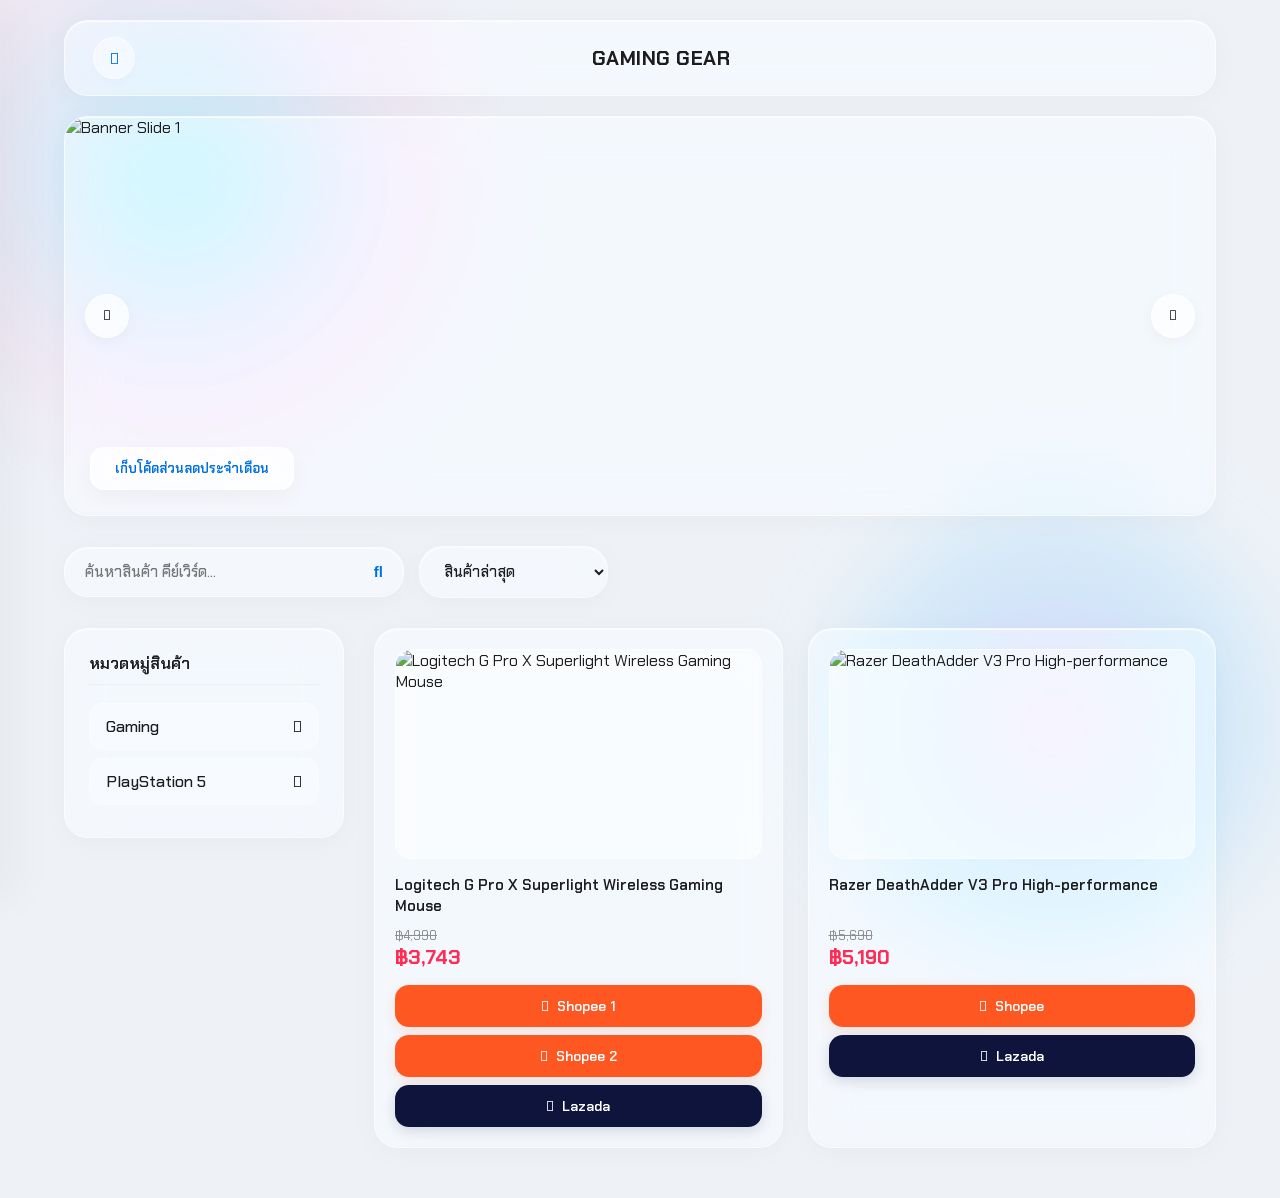
==== index.html @ 04d98c03 "Add files via upload" ====
<!DOCTYPE html>
<html lang="th">
<head>
    <meta charset="UTF-8">
    <meta name="viewport" content="width=device-width, initial-scale=1.0">
    <title>Gaming Gear Affiliate - iPhone Liquid Glass Style</title>
    <link rel="stylesheet" href="style.css">
    <link rel="stylesheet" href="https://cdnjs.cloudflare.com/ajax/libs/font-awesome/6.4.0/css/all.min.css">
</head>
<body>

    <div class="bg-glow-1"></div>
    <div class="bg-glow-2"></div>

    <nav class="navbar glass-card">
        <div class="menu-toggle" id="menuToggle">
            <i class="fas fa-bars"></i>
        </div>
        <div class="logo">GAMING GEAR</div>
        <div class="admin-status" id="adminStatusText"></div>
    </nav>

    <div class="sidebar" id="sidebar">
        <div class="sidebar-close" id="sidebarClose"><i class="fas fa-times"></i></div>
        <div class="sidebar-content">
            <h3>เมนูใช้งาน</h3>
            <button class="btn-sidebar" id="btnAdminMenu"><i class="fas fa-user-shield"></i> เข้าสู่ระบบผู้ดูแล</button>
            
            <div id="adminShortcuts" class="hidden">
                <hr>
                <h4>เมนูผู้ดูแล</h4>
                <a href="#admin-hero-section" class="sidebar-link">จัดการ Hero Banner</a>
                <a href="#admin-product-section" class="sidebar-link">จัดการสินค้า</a>
                <a href="#admin-category-section" class="sidebar-link">จัดการหมวดหมู่</a>
                <button class="btn-logout" id="btnLogout">ออกจากระบบ</button>
            </div>
        </div>
    </div>

    <div class="modal" id="loginModal">
        <div class="modal-content glass-card">
            <h3>เข้าสู่ระบบผู้ดูแล</h3>
            <div class="input-group">
                <label>Username</label>
                <input type="text" id="adminUser" placeholder="ระบุชื่อผู้ใช้">
            </div>
            <div class="input-group">
                <label>Password</label>
                <input type="password" id="adminPass" placeholder="ระบุรหัสผ่าน">
            </div>
            <p class="error-msg" id="loginError">รหัสผ่านไม่ถูกต้อง</p>
            <p class="hint">* กด Enter เพื่อยืนยันการเข้าสู่ระบบ</p>
            <button class="btn-close-modal" id="btnCloseLogin">ยกเลิก</button>
        </div>
    </div>

    <div class="container">

        <header class="hero-section glass-card">
            <div class="slider-container" id="heroSlider">
                </div>
            <button class="slider-btn prev" id="slidePrev"><i class="fas fa-chevron-left"></i></button>
            <button class="slider-btn next" id="slideNext"><i class="fas fa-chevron-right"></i></button>
            
            <div class="hero-action-zone">
                <button id="heroActionBtn" class="btn-hero-action">เก็บโค้ดส่วนลด</button>
            </div>
        </header>

        <div class="search-filter-container">
            <div class="search-box glass-card">
                <input type="text" id="searchBar" placeholder="ค้นหาสินค้า คีย์เวิร์ด...">
                <i class="fas fa-search search-icon"></i>
            </div>
            <div class="sort-box glass-card">
                <select id="sortSelect">
                    <option value="latest">สินค้าล่าสุด</option>
                    <option value="price-asc">ราคาจากน้อยไปมาก</option>
                    <option value="price-desc">ราคาจากมากไปน้อย</option>
                </select>
            </div>
            <button id="clearFilterBtn" class="btn-clear hidden">ล้างการกรอง</button>
        </div>

        <div class="storefront">
            <aside class="category-sidebar glass-card">
                <h3>หมวดหมู่สินค้า</h3>
                <div class="category-list" id="categoryNavList">
                    </div>
            </aside>

            <main class="products-display">
                <div class="products-grid" id="productsGrid">
                    </div>
            </main>
        </div>

        <section id="adminPanel" class="admin-panel hidden">
            <div class="admin-header glass-card">
                <h2><i class="fas fa-sliders-h"></i> ระบบจัดการหลังบ้าน</h2>
            </div>

            <div id="admin-hero-section" class="admin-card glass-card">
                <h3>(1) จัดการรูปภาพ Hero Banner (สูงสุด 5 ภาพ)</h3>
                <div class="table-responsive">
                    <table class="admin-table">
                        <thead>
                            <tr>
                                <th>สไลด์ที่</th>
                                <th>URL รูปภาพ</th>
                                <th>URL ลิงค์ปลายทาง</th>
                                <th>การจัดการ</th>
                            </tr>
                        </thead>
                        <tbody id="adminHeroTableBody"></tbody>
                    </table>
                </div>
                <hr class="admin-hr">
                <h4>แก้ไขปุ่มกิจกรรมบน Banner</h4>
                <div class="form-row">
                    <div class="input-group">
                        <label>ชื่อปุ่ม</label>
                        <input type="text" id="adminHeroBtnText">
                    </div>
                    <div class="input-group">
                        <label>ลิงค์ URL ของปุ่ม</label>
                        <input type="text" id="adminHeroBtnLink">
                    </div>
                </div>
                <button class="btn-save" id="btnSaveHeroSettings">บันทึกข้อมูลสไลด์และปุ่ม</button>
            </div>

            <div id="admin-product-section" class="admin-card glass-card">
                <h3 id="productFormTitle">(2) ระบบเพิ่มสินค้า</h3>
                <form id="productForm">
                    <input type="hidden" id="editProductId" value="">
                    
                    <div class="form-row">
                        <div class="input-group">
                            <label>ชื่อสินค้า</label>
                            <input type="text" id="prodName" required>
                        </div>
                        <div class="input-group">
                            <label>หมวดหมู่โครงสร้างลำดับ</label>
                            <select id="prodCategorySelect" required></select>
                        </div>
                    </div>

                    <div class="form-row">
                        <div class="input-group">
                            <label>รูปสินค้า (URL)</label>
                            <input type="text" id="prodImg" required>
                        </div>
                        <div class="input-group">
                            <label>ราคาปกติ (บาท)</label>
                            <input type="number" id="prodPrice" required>
                        </div>
                    </div>

                    <div class="form-row">
                        <div class="input-group">
                            <label>โค้ดส่วนลด (เช่น 25%=2500)</label>
                            <input type="text" id="prodDiscountCode" placeholder="25%=2500">
                        </div>
                        <div class="input-group">
                            <label>Keyword (คั่นด้วยเครื่องหมายจุลภาค `,` )</label>
                            <input type="text" id="prodKeywords">
                        </div>
                    </div>

                    <div class="form-row">
                        <div class="input-group">
                            <label>ลิงค์ Shopee 1</label>
                            <input type="text" id="linkShopee1" placeholder="https://shopee.co.th/...">
                        </div>
                        <div class="input-group">
                            <label>ลิงค์ Shopee 2</label>
                            <input type="text" id="linkShopee2" placeholder="เว้นว่างไว้หากมีลิงค์เดียว">
                        </div>
                        <div class="input-group">
                            <label>ลิงค์ Lazada</label>
                            <input type="text" id="linkLazada" placeholder="https://lazada.co.th/...">
                        </div>
                    </div>

                    <div class="form-actions">
                        <button type="submit" class="btn-save" id="btnProductSubmit">เพิ่มสินค้า</button>
                        <button type="button" class="btn-cancel hidden" id="btnProductCancel">ยกเลิกการแก้ไข</button>
                    </div>
                </form>
            </div>

            <div id="admin-category-section" class="admin-card glass-card">
                <h3>(3) ระบบจัดการหมวดหมู่สินค้า</h3>
                <div class="category-management-grid">
                    <div class="category-form-box">
                        <h4>เพิ่มหมวดหมู่ลำดับใหม่</h4>
                        <p class="hint">โครงสร้าง: หมวดหมู่หลัก > ชนิดสินค้า > ยี่ห้อ</p>
                        <div class="input-group">
                            <label>หมวดหมู่หลัก (เช่น Gaming, PlayStation 5)</label>
                            <input type="text" id="catMain" placeholder="Gaming">
                        </div>
                        <div class="input-group">
                            <label>ชนิดสินค้าย่อย (เช่น เม้าส์, จอย)</label>
                            <input type="text" id="catSub" placeholder="เม้าส์">
                        </div>
                        <div class="input-group">
                            <label>ยี่ห้อ/แบรนด์ (เช่น Logitech, Razer)</label>
                            <input type="text" id="catBrand" placeholder="Logitech">
                        </div>
                        <button class="btn-save" id="btnAddCategory">เพิ่มหมวดหมู่</button>
                    </div>

                    <div class="category-list-box">
                        <h4>จัดเรียงหมวดหมู่และลบข้อมูล</h4>
                        <div class="admin-cat-list" id="adminCatListContainer"></div>
                    </div>
                </div>
            </div>

            <div id="admin-extension-section"></div>
        </section>
    </div>

    <script src="app.js"></script>
</body>
</html>
---- style.css ----
/* SF Pro Inspired Typography & Light Core */
@import url('https://fonts.googleapis.com/css2?family=Chakra+Petch:wght@300;400;500;600;700&display=swap');

*, *::before, *::after {
    margin: 0;
    padding: 0;
    box-sizing: border-box;
    font-family: 'Chakra Petch', -apple-system, BlinkMacSystemFont, sans-serif;
}

body {
    background-color: #eef2f7;
    color: #1d1d1f;
    overflow-x: hidden;
    position: relative;
    min-height: 100vh;
}

/* iPhone Premium Liquid Glass Canvas Effects (เพิ่มกลุ่มแสงและเลเยอร์พาสเทลเพื่อเร่งเอฟเฟกต์หักเหกระจก) */
.bg-glow-1 {
    position: fixed;
    width: 650px;
    height: 650px;
    background: radial-gradient(circle, rgba(162, 232, 255, 0.6) 0%, rgba(255, 186, 225, 0.2) 50%, rgba(255, 255, 255, 0) 70%);
    top: -150px;
    left: -150px;
    z-index: -1;
    pointer-events: none;
    filter: blur(40px);
}

.bg-glow-2 {
    position: fixed;
    width: 550px;
    height: 550px;
    background: radial-gradient(circle, rgba(210, 180, 255, 0.5) 0%, rgba(140, 210, 255, 0.3) 40%, rgba(255, 255, 255, 0) 70%);
    bottom: -100px;
    right: -50px;
    z-index: -1;
    pointer-events: none;
    filter: blur(30px);
}

/* iPhone Liquid Glass Card Style (ปรับสัดส่วนความใส+เบลอเพิ่มมิติแก้ววิ่งผ่าน) */
.glass-card {
    background: rgba(255, 255, 255, 0.45);
    backdrop-filter: blur(25px) saturate(200%);
    -webkit-backdrop-filter: blur(25px) saturate(200%);
    border: 1px solid rgba(255, 255, 255, 0.6);
    box-shadow: 
        0 4px 30px rgba(0, 0, 0, 0.03),
        inset 0 1px 1px rgba(255, 255, 255, 0.8),
        inset 0 -1px 2px rgba(0, 0, 0, 0.02);
    border-radius: 24px;
    transition: all 0.4s cubic-bezier(0.16, 1, 0.3, 1);
}

.glass-card:hover {
    background: rgba(255, 255, 255, 0.55);
    border-color: rgba(255, 255, 255, 0.8);
    transform: translateY(-2px);
    box-shadow: 
        0 12px 35px rgba(31, 38, 135, 0.06),
        inset 0 1px 1px rgba(255, 255, 255, 0.9);
}

/* Navbar Style */
.navbar {
    display: flex;
    justify-content: space-between;
    align-items: center;
    padding: 16px 28px;
    margin: 20px auto;
    width: 90%;
    max-width: 1400px;
    position: sticky;
    top: 20px;
    z-index: 100;
}

/* ปรับแก้ดีไซน์ปุ่ม Toggle และ Icon บนแถบเมนูเพื่อไม่ให้บัค */
.menu-toggle {
    width: 42px;
    height: 42px;
    display: flex;
    align-items: center;
    justify-content: center;
    border-radius: 50%;
    background: rgba(255, 255, 255, 0.5);
    border: 1px solid rgba(255, 255, 255, 0.6);
    font-size: 16px;
    cursor: pointer;
    color: #0071e3;
    box-shadow: 0 4px 10px rgba(0,0,0,0.02);
    transition: 0.25s;
}

.menu-toggle:hover {
    transform: scale(1.05);
    background: #0071e3;
    color: #ffffff;
}

.logo {
    font-size: 20px;
    font-weight: 700;
    letter-spacing: 0.5px;
    color: #1d1d1f;
    text-shadow: 0 1px 2px rgba(255,255,255,0.8);
}

.admin-status {
    font-size: 13px;
    color: #34c759;
    font-weight: 600;
    display: flex;
    align-items: center;
    gap: 6px;
}

/* Sidebar Navigation */
.sidebar {
    position: fixed;
    top: 0;
    left: -320px;
    width: 320px;
    height: 100vh;
    background: rgba(255, 255, 255, 0.8);
    backdrop-filter: blur(30px) saturate(180%);
    -webkit-backdrop-filter: blur(30px) saturate(180%);
    border-right: 1px solid rgba(255, 255, 255, 0.5);
    z-index: 1000;
    transition: 0.4s cubic-bezier(0.16, 1, 0.3, 1);
    padding: 35px;
    box-shadow: 20px 0 40px rgba(0,0,0,0.03);
}

.sidebar.active {
    left: 0;
}

.sidebar-close {
    text-align: right;
    font-size: 22px;
    cursor: pointer;
    color: #ff3b30;
    margin-bottom: 20px;
}

.sidebar-content h3 {
    margin-bottom: 25px;
    font-size: 19px;
    color: #1d1d1f;
    border-bottom: 2px solid #0071e3;
    padding-bottom: 8px;
}

.btn-sidebar, .sidebar-link {
    display: flex;
    align-items: center;
    gap: 10px;
    width: 100%;
    padding: 12px 16px;
    background: rgba(255, 255, 255, 0.4);
    border: 1px solid rgba(255, 255, 255, 0.5);
    border-radius: 14px;
    color: #1d1d1f;
    text-align: left;
    margin-bottom: 12px;
    cursor: pointer;
    text-decoration: none;
    transition: 0.25s;
    font-weight: 500;
}

.btn-sidebar:hover, .sidebar-link:hover {
    background: rgba(0, 113, 233, 0.1);
    color: #0071e3;
    border-color: rgba(0, 113, 233, 0.3);
}

.btn-logout {
    width: 100%;
    padding: 12px;
    background: #ff3b30;
    color: white;
    border: none;
    border-radius: 14px;
    cursor: pointer;
    margin-top: 25px;
    font-weight: bold;
    box-shadow: 0 4px 12px rgba(255, 59, 48, 0.2);
}

/* Modal Popup Window */
.modal {
    position: fixed;
    top: 0; left: 0; width: 100%; height: 100%;
    background: rgba(0, 0, 0, 0.15);
    backdrop-filter: blur(12px);
    -webkit-backdrop-filter: blur(12px);
    display: flex; justify-content: center; align-items: center;
    z-index: 2000; opacity: 0; pointer-events: none;
    transition: 0.3s ease;
}

.modal.active { opacity: 1; pointer-events: auto; }
.modal-content { width: 90%; max-width: 400px; padding: 30px; }

/* Container */
.container {
    width: 90%; max-width: 1400px; margin: 20px auto 50px auto;
}

/* iPhone Style Hero Slider Banner */
.hero-section {
    position: relative;
    width: 100%; height: 400px;
    overflow: hidden; margin-bottom: 30px;
}

.slider-container { width: 100%; height: 100%; position: relative; }
.slide { position: absolute; top:0; left:0; width:100%; height:100%; opacity: 0; transition: opacity 0.6s ease-in-out; }
.slide.active { opacity: 1; }
.slide img { width: 100%; height: 100%; object-fit: cover; cursor: pointer; }

.slider-btn {
    position: absolute; top: 50%; transform: translateY(-50%);
    background: rgba(255, 255, 255, 0.6); backdrop-filter: blur(15px); -webkit-backdrop-filter: blur(15px);
    border: 1px solid rgba(255,255,255,0.7); color: #1d1d1f; width: 44px; height: 44px; display: flex; align-items: center; justify-content: center; cursor: pointer; border-radius: 50%;
    z-index: 10; transition: 0.2s; box-shadow: 0 4px 15px rgba(0,0,0,0.04);
}
.slider-btn:hover { background: #0071e3; color: white; border-color: #0071e3; }
.slider-btn.prev { left: 20px; }
.slider-btn.next { right: 20px; }

.hero-action-zone { position: absolute; bottom: 25px; left: 25px; z-index: 10; }
.btn-hero-action {
    background: rgba(255, 255, 255, 0.7);
    backdrop-filter: blur(15px); -webkit-backdrop-filter: blur(15px);
    color: #0071e3; font-weight: 600; border: 1px solid rgba(255,255,255,0.8);
    padding: 12px 24px; border-radius: 14px; cursor: pointer;
    box-shadow: 0 8px 24px rgba(0, 0, 0, 0.04); transition: 0.3s;
}
.btn-hero-action:hover { transform: translateY(-2px); background: #ffffff; box-shadow: 0 8px 25px rgba(0, 113, 233, 0.15); }

/* Search & Filtration Bar Elements */
.search-filter-container {
    display: flex; gap: 15px; margin-bottom: 30px; align-items: center; flex-wrap: wrap;
}

.search-box {
    position: relative; width: 340px; max-width: 100%; display: flex; align-items: center;
}

.search-box input {
    width: 100%; background: transparent; border: none; padding: 14px 45px 14px 20px;
    color: #1d1d1f; outline: none; font-size: 15px; font-weight: 500;
}

.search-icon { position: absolute; right: 20px; color: #0071e3; font-size: 15px; }

.sort-box select {
    background: transparent; border: none; color: #1d1d1f; padding: 14px 20px;
    outline: none; font-size: 15px; cursor: pointer; font-weight: 500; width: 100%;
}
.sort-box select option { background: #ffffff; color: #1d1d1f; }

.btn-clear {
    background: #8e8e93; color: white; border: none; padding: 12px 18px; border-radius: 12px; cursor: pointer; font-size: 14px; font-weight: 500;
}

/* Storefront */
.storefront {
    display: grid; grid-template-columns: 280px 1fr; gap: 30px;
}
@media (max-width: 920px) { .storefront { grid-template-columns: 1fr; } }

/* Fix & Upgrade Custom Category Sidebar Popup Functionality */
.category-sidebar { padding: 24px; height: fit-content; overflow: visible; position: relative; }
.category-sidebar h3 { margin-bottom: 18px; font-size: 16px; color: #1d1d1f; font-weight: 600; border-bottom: 1px solid rgba(0,0,0,0.04); padding-bottom: 10px; }

.category-item {
    position: relative; padding: 12px 16px; margin-bottom: 8px;
    background: rgba(255,255,255,0.3); border: 1px solid rgba(255,255,255,0.4); border-radius: 14px; cursor: pointer;
    display: flex; justify-content: space-between; align-items: center;
    transition: 0.25s; font-weight: 500;
}
.category-item:hover { background: rgba(0, 113, 233, 0.08); color: #0071e3; border-color: rgba(0,113,233,0.15); }

/* Absolute position alignment popup fix constraints (ปรับพื้นผิว Pop-up ให้ใสน่าใช้ยิ่งขึ้น) */
.category-popup {
    display: none; 
    position: absolute; 
    left: 105%; 
    top: 0;
    width: 260px; 
    background: rgba(255, 255, 255, 0.75);
    backdrop-filter: blur(25px) saturate(200%); 
    -webkit-backdrop-filter: blur(25px) saturate(200%);
    border: 1px solid rgba(255, 255, 255, 0.7); 
    border-radius: 20px;
    padding: 20px; 
    z-index: 999;
    box-shadow: 0 15px 40px rgba(0,0,0,0.06), inset 0 1px 0 rgba(255,255,255,0.8);
}

.category-item:hover .category-popup { display: block; }
@media (max-width: 920px) { .category-popup { left: 0; top: 100%; width: 100%; } }

.sub-cat-title { color: #8e8e93; font-weight: bold; font-size: 12px; margin: 8px 0 6px 0; border-bottom: 1px solid rgba(0,0,0,0.03); padding-bottom: 4px; text-transform: uppercase; }
.brand-item-link { display: block; padding: 8px 12px; color: #3a3a3c; text-decoration: none; font-size: 14px; border-radius: 10px; transition: 0.2s; }
.brand-item-link:hover { background: #0071e3; color: white !important; font-weight: 500; }

/* Product Grid Display Elements */
.products-grid { display: grid; grid-template-columns: repeat(auto-fill, minmax(280px, 1fr)); gap: 25px; }
.product-card { position: relative; display: flex; flex-direction: column; overflow: hidden; padding: 20px; height: 100%; }

/* ปรับปรุงกรอบรูปสินค้าให้ดูเป็นกระจกหลอมเหลวขัดเงา */
.product-img-wrapper { 
    width: 100%; 
    height: 210px; 
    border-radius: 16px; 
    overflow: hidden; 
    margin-bottom: 16px; 
    background: rgba(255, 255, 255, 0.5); 
    border: 1px solid rgba(255,255,255,0.6); 
    box-shadow: inset 0 2px 8px rgba(0,0,0,0.01);
}
.product-img-wrapper img { width: 100%; height: 100%; object-fit: contain; transition: transform 0.4s cubic-bezier(0.16, 1, 0.3, 1); cursor: pointer; }
.product-card:hover .product-img-wrapper img { transform: scale(1.05); }

/* Quick Action Icons */
.admin-card-actions { position: absolute; top: 14px; right: 14px; display: flex; gap: 8px; z-index: 10; }
.btn-card-edit, .btn-card-delete {
    width: 36px; height: 36px; border-radius: 50%; border: none; display: flex; align-items: center; justify-content: center; cursor: pointer; font-size: 13px; color: white; box-shadow: 0 4px 12px rgba(0,0,0,0.1); transition: 0.2s;
}
.btn-card-edit { background: #ff9500; }
.btn-card-delete { background: #ff3b30; }
.btn-card-edit:hover, .btn-card-delete:hover { transform: scale(1.1); }

.product-info { flex-grow: 1; display: flex; flex-direction: column; }
.product-name { font-size: 15px; font-weight: 600; line-height: 1.4; color: #1d1d1f; margin-bottom: 10px; height: 42px; overflow: hidden; display: -webkit-box; -webkit-line-clamp: 2; line-clamp: 2; -webkit-box-orient: vertical; }

.price-container { margin-bottom: 15px; }
.original-price { font-size: 13px; color: #8e8e93; text-decoration: line-through; }
.current-price { font-size: 20px; font-weight: 700; color: #ff2d55; } 

/* Affiliate Button Actions Elements (ปรับแต่ง Icon ลิงค์ให้สมมาตร ไม่บัคเบี้ยว) */
.affiliate-buttons { display: flex; flex-direction: column; gap: 8px; }
.btn-aff {
    display: flex; align-items: center; justify-content: center; gap: 8px;
    padding: 12px; border-radius: 14px; text-decoration: none; font-weight: 600; font-size: 14px; transition: 0.2s;
}
.btn-shopee { background: #ff5722; color: white; box-shadow: 0 4px 14px rgba(255, 87, 34, 0.15); }
.btn-shopee:hover { background: #f44336; transform: translateY(-1px); }
.btn-lazada { background: #0f143c; color: white; box-shadow: 0 4px 14px rgba(15, 20, 60, 0.15); }
.btn-lazada:hover { background: #1a2260; transform: translateY(-1px); }

/* Admin Panels Core Design Framework */
.admin-panel { margin-top: 60px; padding-top: 40px; border-top: 1px solid rgba(0,0,0,0.05); }
.admin-header { padding: 20px; margin-bottom: 30px; text-align: center; color: #0071e3; }
.admin-card { padding: 25px; margin-bottom: 30px; }
.admin-card h3 { color: #0071e3; margin-bottom: 20px; border-left: 4px solid #ff2d55; padding-left: 12px; font-size: 18px; }

/* Admin Inputs */
.form-row { display: grid; grid-template-columns: repeat(auto-fit, minmax(240px, 1fr)); gap: 18px; margin-bottom: 15px; }
.input-group { display: flex; flex-direction: column; gap: 6px; margin-bottom: 15px; }
.input-group label { font-size: 14px; color: #515154; font-weight: 500; }
.input-group input, .input-group select { background: rgba(255,255,255,0.5); border: 1px solid rgba(0,0,0,0.08); padding: 12px; border-radius: 12px; color: #1d1d1f; outline: none; font-size: 14px; transition: 0.2s; }
.input-group input:focus, .input-group select:focus { border-color: #0071e3; background: #ffffff; box-shadow: 0 0 0 4px rgba(0,113,233,0.1); }

.form-actions { display: flex; gap: 12px; margin-top: 10px; }
.btn-save { background: #34c759; color: white; font-weight: 600; border: none; padding: 12px 28px; border-radius: 12px; cursor: pointer; transition: 0.2s; box-shadow: 0 4px 12px rgba(52, 199, 89, 0.15); }
.btn-save:hover { background: #28a745; }
.btn-cancel { background: #8e8e93; color: white; border: none; padding: 12px 28px; border-radius: 12px; cursor: pointer; }

/* Admin Grid Data Layout elements */
.admin-table { width: 100%; border-collapse: collapse; text-align: left; margin-bottom: 20px; }
.admin-table th, .admin-table td { padding: 14px; border-bottom: 1px solid rgba(0,0,0,0.04); font-size: 14px; }
.admin-table th { font-weight: 600; color: #515154; }
.admin-table input { width: 100%; background: rgba(255,255,255,0.6); border: 1px solid rgba(0,0,0,0.06); color: #1d1d1f; padding: 8px; border-radius: 8px; }

.category-management-grid { display: grid; grid-template-columns: 1fr 1fr; gap: 30px; }
@media (max-width: 768px) { .category-management-grid { grid-template-columns: 1fr; } }

.admin-cat-list { display: flex; flex-direction: column; gap: 10px; max-height: 350px; overflow-y: auto; padding-right: 5px; }
.admin-cat-item { display: flex; justify-content: space-between; align-items: center; background: rgba(255,255,255,0.4); padding: 12px 18px; border-radius: 12px; border: 1px solid rgba(0,0,0,0.04); }
.cat-item-controls { display: flex; gap: 6px; }
.btn-arrow { background: #ffffff; border: 1px solid rgba(0,0,0,0.05); color: #0071e3; width: 32px; height: 32px; border-radius: 8px; cursor: pointer; display: flex; align-items: center; justify-content: center; }
.btn-arrow:hover { background: #0071e3; color: white; }
.btn-cat-del { background: rgba(255, 59, 48, 0.1); border: none; color: #ff3b30; padding: 0 12px; border-radius: 8px; cursor: pointer; font-weight: 500; }
.btn-cat-del:hover { background: #ff3b30; color: white; }

/* Custom System Auxiliary helpers */
.error-msg { color: #ff3b30; font-size: 14px; display: none; margin: 12px 0; font-weight: 500; }
.hint { color: #8e8e93; font-size: 12px; margin-top: 4px; }
.admin-hr { border: none; border-top: 1px solid rgba(0,0,0,0.05); margin: 20px 0; }
.hidden { display: none !important; }
.dragging { opacity: 0.5; background: rgba(0,113,233,0.05) !important; border: 2px dashed #0071e3 !important; }
.table-responsive { overflow-x: auto; width: 100%; }
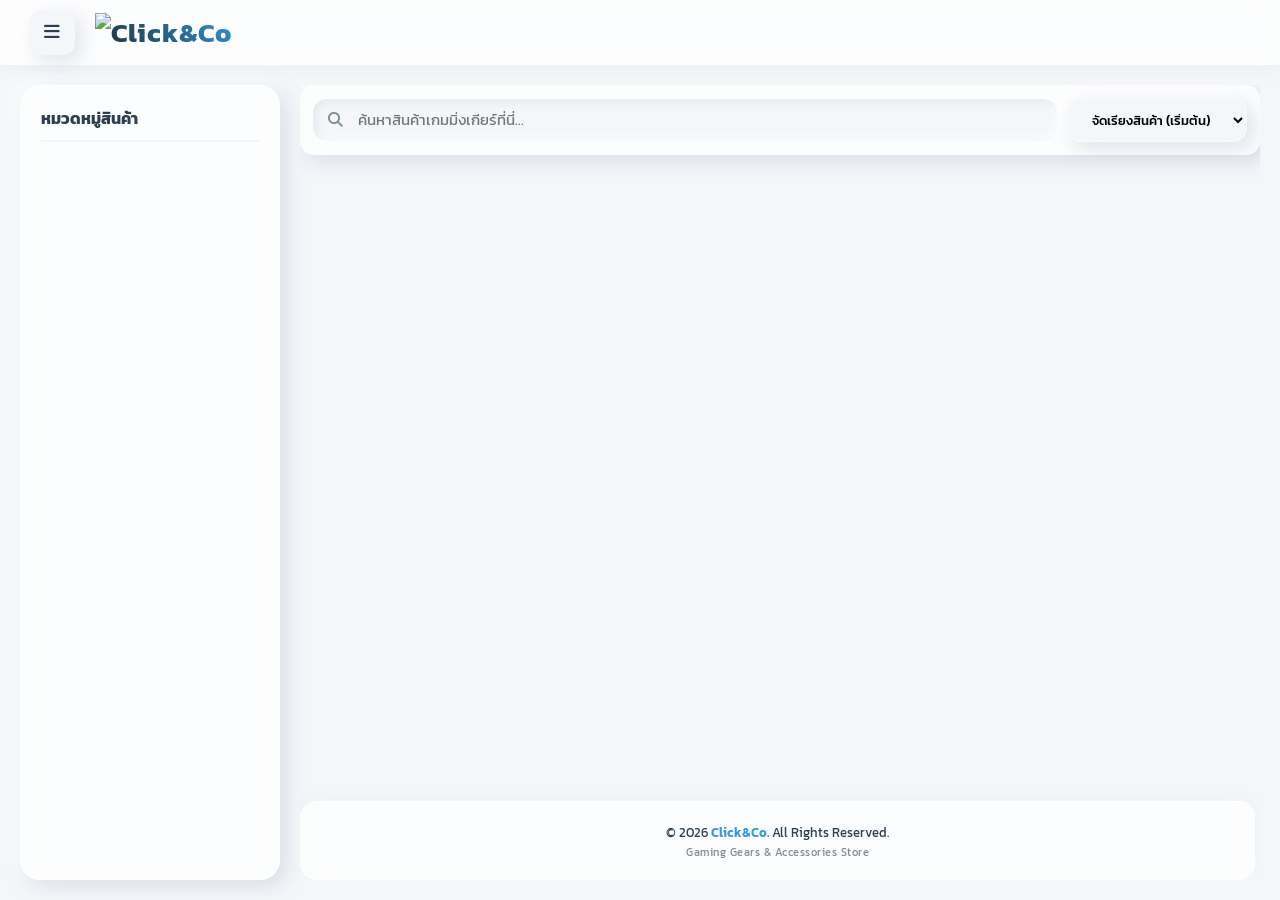
==== commit 03b04115: "Add files via upload" ====
--- a/index.html
+++ b/index.html
@@ -2,226 +2,409 @@
 <html lang="th">
 <head>
     <meta charset="UTF-8">
-    <meta name="viewport" content="width=device-width, initial-scale=1.0">
-    <title>Gaming Gear Affiliate - iPhone Liquid Glass Style</title>
+    <meta name="viewport" content="width=device-width, initial-scale=1.0, maximum-scale=1.0, user-scalable=no">
+    <title>Click&Co</title>
+    <link rel="icon" type="image/png" href="https://i.postimg.cc/506FpF6s/2.png">
+    <link rel="stylesheet" href="https://cdnjs.cloudflare.com/ajax/libs/font-awesome/6.4.0/css/all.min.css">
+    <link href="https://fonts.googleapis.com/css2?family=Kanit:wght@300;400;500;600;700&display=swap" rel="stylesheet">
+    <script src="https://cdnjs.cloudflare.com/ajax/libs/Sortable/1.15.0/Sortable.min.js"></script>
     <link rel="stylesheet" href="style.css">
-    <link rel="stylesheet" href="https://cdnjs.cloudflare.com/ajax/libs/font-awesome/6.4.0/css/all.min.css">
 </head>
 <body>
 
-    <div class="bg-glow-1"></div>
-    <div class="bg-glow-2"></div>
-
-    <nav class="navbar glass-card">
-        <div class="menu-toggle" id="menuToggle">
-            <i class="fas fa-bars"></i>
-        </div>
-        <div class="logo">GAMING GEAR</div>
-        <div class="admin-status" id="adminStatusText"></div>
-    </nav>
-
-    <div class="sidebar" id="sidebar">
-        <div class="sidebar-close" id="sidebarClose"><i class="fas fa-times"></i></div>
-        <div class="sidebar-content">
-            <h3>เมนูใช้งาน</h3>
-            <button class="btn-sidebar" id="btnAdminMenu"><i class="fas fa-user-shield"></i> เข้าสู่ระบบผู้ดูแล</button>
-            
-            <div id="adminShortcuts" class="hidden">
-                <hr>
-                <h4>เมนูผู้ดูแล</h4>
-                <a href="#admin-hero-section" class="sidebar-link">จัดการ Hero Banner</a>
-                <a href="#admin-product-section" class="sidebar-link">จัดการสินค้า</a>
-                <a href="#admin-category-section" class="sidebar-link">จัดการหมวดหมู่</a>
-                <button class="btn-logout" id="btnLogout">ออกจากระบบ</button>
-            </div>
-        </div>
-    </div>
-
-    <div class="modal" id="loginModal">
-        <div class="modal-content glass-card">
+    <div class="app-container">
+        
+        <header class="main-header">
+            <button class="menu-toggle-btn" id="menuToggleBtn">
+                <i class="fa-solid fa-bars"></i>
+            </button>
+            <div class="brand-logo">
+                <a href="index.html" style="display: inline-block; height: 100%;">
+                    <img src="https://i.postimg.cc/kJFN5xmr/1.png" alt="Click&Co" style="height: 40px; width: auto; object-fit: contain; vertical-align: middle;">
+                </a>
+            </div>
+            <div class="header-space"></div>
+        </header>
+
+        <div class="main-layout">
+            
+            <aside class="sidebar" id="sidebarMenu">
+                <div class="sidebar-header">
+                    <h3>หมวดหมู่สินค้า</h3>
+                </div>
+                <ul class="category-list" id="categoryListContainer">
+                    </ul>
+            </aside>
+
+            <main class="content-area">
+                
+                <section class="control-section">
+                    <div class="search-wrapper">
+                        <i class="fa-solid fa-magnifying-glass search-icon"></i>
+                        <input type="text" id="productSearchInput" placeholder="ค้นหาสินค้าเกมมิ่งเกียร์ที่นี่...">
+                    </div>
+                    
+                    <div class="filter-wrapper">
+                        <select id="productSortSelect" class="glass-select">
+                            <option value="default">จัดเรียงสินค้า (เริ่มต้น)</option>
+                            <option value="price-desc">ราคา: มาก -> น้อย</option>
+                            <option value="price-asc">ราคา: น้อย -> มาก</option>
+                            <option value="latest">สินค้าล่าสุด</option>
+                        </select>
+                    </div>
+                </section>
+
+                <section class="products-section">
+                    <div class="products-grid" id="productsGridContainer">
+                        </div>
+
+                    <footer class="site-footer">
+                        <div class="footer-content">
+                            <p>&copy; 2026 <strong>Click&Co.</strong> All Rights Reserved.</p>
+                            <small>Gaming Gears & Accessories Store</small>
+                        </div>
+                    </footer>
+                </section>
+
+            </main>
+        </div>
+    </div>
+
+    <div class="modal-overlay" id="sideMenuModal">
+        <div class="glass-modal drawer-modal">
+            <button class="close-modal-btn">&times;</button>
+            <div class="drawer-content">
+                <div class="user-status-box" id="adminStatusBox">
+                    <i class="fa-solid fa-circle-user"></i>
+                    <span id="statusText">โหมดผู้เยี่ยมชม</span>
+                </div>
+                <ul class="drawer-menu-links">
+                    <li><a href="#" id="loginMenuBtn"><i class="fa-solid fa-right-to-bracket"></i> เข้าสู่ระบบผู้ดูแล</a></li>
+                    <li class="admin-only"><a href="#" id="adminAddProductBtn"><i class="fa-solid fa-plus"></i> เพิ่มสินค้า</a></li>
+                    <li class="admin-only"><a href="#" id="adminManageCatBtn"><i class="fa-solid fa-folder-tree"></i> จัดการหมวดหมู่</a></li>
+                    <li class="admin-only"><a href="#" id="adminManageDiscountBtn"><i class="fa-solid fa-tags"></i> แก้ไขโค้ดส่วนลดทั้งหมด</a></li>
+                    <li class="admin-only"><a href="#" id="adminStatsBtn"><i class="fa-solid fa-chart-line"></i> ระบบสถิติ</a></li>
+                    <li class="admin-only"><a href="#" id="adminManageKeywordsBtn"><i class="fa-solid fa-gear"></i> จัดการ Keyword สินค้า</a></li>
+                    <li class="admin-only"><a href="#" id="adminLogoutBtn" class="logout-link"><i class="fa-solid fa-right-from-bracket"></i> ออกจากระบบ</a></li>
+                </ul>
+            </div>
+        </div>
+    </div>
+
+    <div class="modal-overlay" id="loginModal">
+        <div class="glass-modal central-modal animate-popup">
+            <button class="close-modal-btn">&times;</button>
             <h3>เข้าสู่ระบบผู้ดูแล</h3>
-            <div class="input-group">
-                <label>Username</label>
-                <input type="text" id="adminUser" placeholder="ระบุชื่อผู้ใช้">
-            </div>
-            <div class="input-group">
-                <label>Password</label>
-                <input type="password" id="adminPass" placeholder="ระบุรหัสผ่าน">
-            </div>
-            <p class="error-msg" id="loginError">รหัสผ่านไม่ถูกต้อง</p>
-            <p class="hint">* กด Enter เพื่อยืนยันการเข้าสู่ระบบ</p>
-            <button class="btn-close-modal" id="btnCloseLogin">ยกเลิก</button>
-        </div>
-    </div>
-
-    <div class="container">
-
-        <header class="hero-section glass-card">
-            <div class="slider-container" id="heroSlider">
-                </div>
-            <button class="slider-btn prev" id="slidePrev"><i class="fas fa-chevron-left"></i></button>
-            <button class="slider-btn next" id="slideNext"><i class="fas fa-chevron-right"></i></button>
-            
-            <div class="hero-action-zone">
-                <button id="heroActionBtn" class="btn-hero-action">เก็บโค้ดส่วนลด</button>
-            </div>
-        </header>
-
-        <div class="search-filter-container">
-            <div class="search-box glass-card">
-                <input type="text" id="searchBar" placeholder="ค้นหาสินค้า คีย์เวิร์ด...">
-                <i class="fas fa-search search-icon"></i>
-            </div>
-            <div class="sort-box glass-card">
-                <select id="sortSelect">
-                    <option value="latest">สินค้าล่าสุด</option>
-                    <option value="price-asc">ราคาจากน้อยไปมาก</option>
-                    <option value="price-desc">ราคาจากมากไปน้อย</option>
-                </select>
-            </div>
-            <button id="clearFilterBtn" class="btn-clear hidden">ล้างการกรอง</button>
-        </div>
-
-        <div class="storefront">
-            <aside class="category-sidebar glass-card">
-                <h3>หมวดหมู่สินค้า</h3>
-                <div class="category-list" id="categoryNavList">
-                    </div>
-            </aside>
-
-            <main class="products-display">
-                <div class="products-grid" id="productsGrid">
-                    </div>
-            </main>
-        </div>
-
-        <section id="adminPanel" class="admin-panel hidden">
-            <div class="admin-header glass-card">
-                <h2><i class="fas fa-sliders-h"></i> ระบบจัดการหลังบ้าน</h2>
-            </div>
-
-            <div id="admin-hero-section" class="admin-card glass-card">
-                <h3>(1) จัดการรูปภาพ Hero Banner (สูงสุด 5 ภาพ)</h3>
-                <div class="table-responsive">
-                    <table class="admin-table">
-                        <thead>
-                            <tr>
-                                <th>สไลด์ที่</th>
-                                <th>URL รูปภาพ</th>
-                                <th>URL ลิงค์ปลายทาง</th>
-                                <th>การจัดการ</th>
-                            </tr>
-                        </thead>
-                        <tbody id="adminHeroTableBody"></tbody>
-                    </table>
-                </div>
-                <hr class="admin-hr">
-                <h4>แก้ไขปุ่มกิจกรรมบน Banner</h4>
-                <div class="form-row">
-                    <div class="input-group">
-                        <label>ชื่อปุ่ม</label>
-                        <input type="text" id="adminHeroBtnText">
-                    </div>
-                    <div class="input-group">
-                        <label>ลิงค์ URL ของปุ่ม</label>
-                        <input type="text" id="adminHeroBtnLink">
-                    </div>
-                </div>
-                <button class="btn-save" id="btnSaveHeroSettings">บันทึกข้อมูลสไลด์และปุ่ม</button>
-            </div>
-
-            <div id="admin-product-section" class="admin-card glass-card">
-                <h3 id="productFormTitle">(2) ระบบเพิ่มสินค้า</h3>
-                <form id="productForm">
-                    <input type="hidden" id="editProductId" value="">
-                    
-                    <div class="form-row">
-                        <div class="input-group">
-                            <label>ชื่อสินค้า</label>
-                            <input type="text" id="prodName" required>
+            <form id="loginForm" class="modal-form">
+                <div class="form-group">
+                    <label>Username</label>
+                    <input type="text" id="loginUser"  autocomplete="off">
+                </div>
+                <div class="form-group">
+                    <label>Password</label>
+                    <input type="password" id="loginPass" >
+                </div>
+                <button type="submit" class="submit-btn">ยืนยันเข้าสู่ระบบ</button>
+            </form>
+        </div>
+    </div>
+
+    <div class="modal-overlay" id="subCatPopup">
+        <div class="glass-modal central-modal animate-popup">
+            <button class="close-modal-btn">&times;</button>
+            <h3 id="subCatTitle">เลือกหมวดหมู่ย่อย</h3>
+            
+            <div class="cat-section-title">หมวดหมู่ย่อย</div>
+            <div class="sub-cat-group" id="subCatGroupArea"></div>
+            
+            <div class="cat-section-divider"></div>
+            
+            <div class="cat-section-title">แบรนด์สินค้า</div>
+            <div class="brand-group" id="brandGroupArea"></div>
+        </div>
+    </div>
+
+    <div class="modal-overlay" id="productDetailModal">
+    <div class="glass-modal central-modal detail-modal animate-popup">
+        <button class="close-modal-btn">&times;</button>
+        <div class="detail-grid">
+            <div class="detail-gallery">
+                <div class="main-preview-box">
+                    <img id="detailMainImg" src="" alt="Product Preview">
+                    <!-- ✨ แทรกบรรทัดนี้ลงไปตรงนี้ครับ -->
+                    <div class="main-preview-dots" id="detailMainImgDots"></div>
+                    </div>
+                    <div class="thumb-strip-wrapper">
+                        <div class="thumb-strip" id="detailThumbStrip"></div>
+                    </div>
+                </div>
+                <div class="detail-info">
+                    <h2 id="detailTitle">ชื่อสินค้า</h2>
+                    <div class="detail-price-box">
+                        <span class="price-num" id="detailPrice">0</span> <span class="currency">บาท</span>
+                    </div>
+                    <div class="detail-desc-box">
+                        <h4>รายละเอียดสินค้า</h4>
+                        <p id="detailDesc">รายละเอียด...</p>
+                    </div>
+                    <a href="#" id="detailOrderBtn" target="_blank" class="order-btn-big"><i class="fa-solid fa-cart-shopping"></i> สั่งซื้อสินค้า</a>
+                </div>
+            </div>
+        </div>
+    </div>
+
+    <div class="modal-overlay lightbox-overlay" id="lightboxModal">
+        <button class="close-modal-btn lightbox-close">&times;</button>
+        <div class="lightbox-container">
+            <button class="lightbox-nav prev" id="lightboxPrev"><i class="fa-solid fa-chevron-left"></i></button>
+            <img id="lightboxImg" src="" alt="Zoomed">
+            <button class="lightbox-nav next" id="lightboxNext"><i class="fa-solid fa-chevron-right"></i></button>
+        </div>
+    </div>
+
+    <div class="modal-overlay" id="productFormModal">
+        <div class="glass-modal central-modal form-modal animate-popup">
+            <button class="close-modal-btn">&times;</button>
+            <h3 id="productFormTitle">เพิ่มสินค้าใหม่</h3>
+            <form id="productForm" class="modal-form scrollable-form">
+                <input type="hidden" id="editProductId">
+                
+                <div class="form-group">
+                    <label>ชื่อสินค้า</label>
+                    <input type="text" id="formProdName" >
+                </div>
+                <div class="form-group checkbox-row">
+                    <label><input type="checkbox" id="formMall"> ร้าน MALL</label>
+                    <label><input type="checkbox" id="formComingSoon"> Coming Soon...</label>
+                    <label><input type="checkbox" id="formNew"> สินค้าใหม่ (NEW)</label>
+                    <label><input type="checkbox" id="formHot"> สินค้าขายดี (HOT)</label>
+                </div>
+                <div class="form-group">
+                    <label>รูปแสดงหน้าเว็บ (1 รูป URL)</label>
+                    <input type="url" id="formMainImg" >
+                </div>
+                
+                <div class="form-group url-gallery-group">
+                    <label>รูปสินค้าเพิ่มเติมใน Popup (สูงสุด 8 รูป URL)</label>
+                    <div id="formThumbUrlsContainer">
                         </div>
-                        <div class="input-group">
-                            <label>หมวดหมู่โครงสร้างลำดับ</label>
-                            <select id="prodCategorySelect" required></select>
-                        </div>
-                    </div>
-
-                    <div class="form-row">
-                        <div class="input-group">
-                            <label>รูปสินค้า (URL)</label>
-                            <input type="text" id="prodImg" required>
-                        </div>
-                        <div class="input-group">
-                            <label>ราคาปกติ (บาท)</label>
-                            <input type="number" id="prodPrice" required>
-                        </div>
-                    </div>
-
-                    <div class="form-row">
-                        <div class="input-group">
-                            <label>โค้ดส่วนลด (เช่น 25%=2500)</label>
-                            <input type="text" id="prodDiscountCode" placeholder="25%=2500">
-                        </div>
-                        <div class="input-group">
-                            <label>Keyword (คั่นด้วยเครื่องหมายจุลภาค `,` )</label>
-                            <input type="text" id="prodKeywords">
-                        </div>
-                    </div>
-
-                    <div class="form-row">
-                        <div class="input-group">
-                            <label>ลิงค์ Shopee 1</label>
-                            <input type="text" id="linkShopee1" placeholder="https://shopee.co.th/...">
-                        </div>
-                        <div class="input-group">
-                            <label>ลิงค์ Shopee 2</label>
-                            <input type="text" id="linkShopee2" placeholder="เว้นว่างไว้หากมีลิงค์เดียว">
-                        </div>
-                        <div class="input-group">
-                            <label>ลิงค์ Lazada</label>
-                            <input type="text" id="linkLazada" placeholder="https://lazada.co.th/...">
-                        </div>
-                    </div>
-
-                    <div class="form-actions">
-                        <button type="submit" class="btn-save" id="btnProductSubmit">เพิ่มสินค้า</button>
-                        <button type="button" class="btn-cancel hidden" id="btnProductCancel">ยกเลิกการแก้ไข</button>
-                    </div>
-                </form>
-            </div>
-
-            <div id="admin-category-section" class="admin-card glass-card">
-                <h3>(3) ระบบจัดการหมวดหมู่สินค้า</h3>
-                <div class="category-management-grid">
-                    <div class="category-form-box">
-                        <h4>เพิ่มหมวดหมู่ลำดับใหม่</h4>
-                        <p class="hint">โครงสร้าง: หมวดหมู่หลัก > ชนิดสินค้า > ยี่ห้อ</p>
-                        <div class="input-group">
-                            <label>หมวดหมู่หลัก (เช่น Gaming, PlayStation 5)</label>
-                            <input type="text" id="catMain" placeholder="Gaming">
-                        </div>
-                        <div class="input-group">
-                            <label>ชนิดสินค้าย่อย (เช่น เม้าส์, จอย)</label>
-                            <input type="text" id="catSub" placeholder="เม้าส์">
-                        </div>
-                        <div class="input-group">
-                            <label>ยี่ห้อ/แบรนด์ (เช่น Logitech, Razer)</label>
-                            <input type="text" id="catBrand" placeholder="Logitech">
-                        </div>
-                        <button class="btn-save" id="btnAddCategory">เพิ่มหมวดหมู่</button>
-                    </div>
-
-                    <div class="category-list-box">
-                        <h4>จัดเรียงหมวดหมู่และลบข้อมูล</h4>
-                        <div class="admin-cat-list" id="adminCatListContainer"></div>
-                    </div>
-                </div>
-            </div>
-
-            <div id="admin-extension-section"></div>
-        </section>
-    </div>
-
-    <script src="app.js"></script>
+                    <small style="color:#666; display:block; margin-top:5px;">*ในโหมดผู้ดูแลหลังจากเซฟ สามารถลากสลับตำแหน่งภาพย่อยในหน้าดีเทลได้</small>
+                </div>
+
+                <div class="form-row-2">
+                    <div class="form-group">
+                        <label>ราคาปกติ (บาท)</label>
+                        <input type="number" id="formNormalPrice" >
+                    </div>
+                    <div class="form-group">
+                        <label>ส่วนลด (เช่น 25%=2000)</label>
+                        <input type="text" id="formDiscountCode" placeholder="25%=2000 หรือว่างไว้">
+                    </div>
+                </div>
+
+                <div class="form-group">
+                    <label>รายละเอียดสินค้า</label>
+                    <textarea id="formProdDesc" rows="3" ></textarea>
+                </div>
+                <div class="form-group">
+                    <label>Keywords (คั่นด้วยคอมมา , สำหรับการค้นหา)</label>
+                    <input type="text" id="formKeywords" placeholder="เช่น keyboard, magnetic, คีย์บอร์ด">
+                </div>
+
+                <div class="form-row-3">
+                    <div class="form-group">
+                        <label>หมวดหมู่หลัก</label>
+                        <select id="formMainCat" ></select>
+                    </div>
+                    <div class="form-group">
+                        <label>หมวดหมู่ย่อย</label>
+                        <select id="formSubCat" ></select>
+                    </div>
+                    <div class="form-group">
+                        <label>แบรนด์</label>
+                        <select id="formBrand" ></select>
+                    </div>
+                </div>
+
+                <div class="form-group">
+                    <label>ลิงก์ปุ่มสั่งซื้อสินค้า</label>
+                    <input type="url" id="formOrderLink" >
+                </div>
+
+                <div class="form-actions">
+                    <button type="button" id="cancelEditBtn" class="cancel-btn hidden">ยกเลิกการแก้ไข</button>
+                    <button type="submit" class="submit-btn" id="saveProductBtn">บันทึกข้อมูลสินค้า</button>
+                </div>
+            </form>
+        </div>
+    </div>
+
+    <div class="modal-overlay" id="categoryManageModal">
+        <div class="glass-modal central-modal cat-manage-modal animate-popup">
+            <button class="close-modal-btn">&times;</button>
+            <h3>จัดการหมวดหมู่สินค้า</h3>
+            
+            <div class="add-cat-box">
+                <h4>เพิ่มหมวดหมู่ใหม่</h4>
+                <div class="form-row-3">
+                    <input type="text" id="newCatName" placeholder="ชื่อหมวดหมู่">
+                    <select id="newCatType">
+                        <option value="main">หมวดหมู่หลัก</option>
+                        <option value="sub">หมวดหมู่ย่อย</option>
+                        <option value="brand">แบรนด์สินค้า</option>
+                    </select>
+                    <button type="button" id="addNewCatBtn" class="submit-btn"><i class="fa-solid fa-plus"></i> เพิ่ม</button>
+                </div>
+            </div>
+
+            <div class="cat-drag-lists">
+                <div class="drag-column">
+                    <h5>หมวดหมู่หลัก (ลากเรียงได้)</h5>
+                    <ul class="drag-list" id="dragMainCatList"></ul>
+                </div>
+                <div class="drag-column">
+                    <h5>หมวดหมู่ย่อย (ลากเรียงได้)</h5>
+                    <ul class="drag-list" id="dragSubCatList"></ul>
+                </div>
+                <div class="drag-column">
+                    <h5>แบรนด์สินค้า (ลากเรียงได้)</h5>
+                    <ul class="drag-list" id="dragBrandList"></ul>
+                </div>
+            </div>
+        </div>
+    </div>
+
+    <div class="modal-overlay" id="bulkDiscountModal">
+        <div class="glass-modal central-modal bulk-modal animate-popup">
+            <button class="close-modal-btn">&times;</button>
+            <h3>แก้ไขโค้ดส่วนลด & ราคา ทั้งหมด</h3>
+            
+            <div class="bulk-filter-bar">
+                <button type="button" id="bulkSelectAllBtn" class="glass-btn">เลือกทั้งหมด</button>
+                <button type="button" id="bulkSelectMallBtn" class="glass-btn">เลือกเฉพาะสินค้า MALL</button>
+                <div class="bulk-action-inputs">
+                    <input type="text" id="bulkDiscountInput" placeholder="โค้ดส่วนลดใหม่ เช่น 20%=1000">
+                    <button type="button" id="applyBulkDiscountBtn" class="submit-btn">ปรับปรุงส่วนลดที่เลือก</button>
+                </div>
+            </div>
+
+            <div class="bulk-search-row">
+                <input type="text" id="bulkSearchSelector" placeholder="เลือกด่วนตามโค้ดส่วนลดเดิม เช่น 25%=2000">
+                <button type="button" id="selectByDiscountBtn" class="glass-btn">เลือกตามโค้ดนี้</button>
+            </div>
+
+            <div class="bulk-table-wrapper">
+                <table class="bulk-table">
+                    <thead>
+                        <tr>
+                            <th width="40"><input type="checkbox" id="masterBulkCheck"></th>
+                            <th>สินค้า</th>
+                            <th width="150">ราคาปกติ (กด Enter เปลี่ยนทันที)</th>
+                            <th width="180">โค้ดส่วนลดปัจจุบัน</th>
+                        </tr>
+                    </thead>
+                    <tbody id="bulkProductTableBody">
+                        </tbody>
+                </table>
+            </div>
+        </div>
+    </div>
+
+    <div id="statsModal" class="modal-overlay">
+        <div class="glass-modal central-modal animate-popup" style="max-width: 600px;">
+            <button class="close-modal-btn" onclick="closeModal('statsModal')">&times;</button>
+            
+            <h3 style="font-size: 1.4rem; margin-bottom: 20px; color: #2c3e50; font-weight: 600;">
+                <i class="fa-solid fa-chart-line" style="margin-right: 8px; color: #3498db;"></i>สถิติร้านค้า
+            </h3>
+            
+            <div class="form-group" style="margin-bottom: 20px;">
+                <label style="font-weight: 500; color: #7f8c8d;">เลือกวันที่ต้องการตรวจสอบ :</label>
+                <input type="date" id="statDatePicker" style="width: 100%; max-width: 220px; margin-top: 5px;">
+            </div>
+
+            <div class="stats-summary-cards" style="margin-bottom: 20px;">
+                <div class="stat-card">
+                    <div style="font-size: 0.9rem; color: #7f8c8d;">ยอดเข้าชมระบบ</div>
+                    <div class="stat-num" id="statTotalViews">0</div>
+                    <div style="font-size: 0.8rem; color: #95a5a6;">ครั้ง</div>
+                </div>
+                <div class="stat-card">
+                    <div style="font-size: 0.9rem; color: #7f8c8d;">ยอดคลิกสั่งซื้อรวม</div>
+                    <div class="stat-num" id="statTotalClicks" style="color: #2ecc71;">0</div>
+                    <div style="font-size: 0.8rem; color: #95a5a6;">ครั้ง</div>
+                </div>
+            </div>
+
+            <div style="margin-bottom: 20px; display: flex; gap: 10px; flex-wrap: wrap;">
+                <button id="clearViewsBtn" class="glass-btn" style="background: #e67e22; color: #fff; border: none; font-size: 0.85rem; padding: 10px 14px; border-radius: 10px; font-weight: 500;">
+                    <i class="fa-solid fa-eye-slash" style="margin-right: 5px;"></i> ล้างยอดเข้าชม
+                </button>
+                <button id="clearClicksBtn" class="glass-btn" style="background: #e74c3c; color: #fff; border: none; font-size: 0.85rem; padding: 10px 14px; border-radius: 10px; font-weight: 500;">
+                    <i class="fa-solid fa-trash-can" style="margin-right: 5px;"></i> ล้างยอดคลิกสั่งซื้อ
+                </button>
+            </div>
+
+            <div class="bulk-table-wrapper" style="margin-top: 15px; border-radius: 14px; max-height: 280px;">
+                <table class="bulk-table">
+                    <thead>
+                        <tr>
+                            <th style="background: #f8f9fa; color: #2c3e50; font-weight: 600;">ชื่อสินค้า</th>
+                            <th width="160" style="background: #f8f9fa; color: #2c3e50; font-weight: 600; text-align: center;">จำนวนคลิกสั่งซื้อ</th>
+                        </tr>
+                    </thead>
+                    <tbody id="statsTableBody">
+                        </tbody>
+                </table>
+            </div>
+        </div>
+    </div>
+    <div class="modal-overlay" id="bulkKeywordModal">
+    <div class="glass-modal central-modal animate-popup" style="max-width: 900px; width: 95%; max-height: 85vh; display: flex; flex-direction: column; padding: 25px;">
+        <button class="close-modal-btn" style="position: absolute; top: 15px; right: 15px;">&times;</button>
+        
+        <h3 style="margin-bottom: 15px; display: flex; align-items: center; gap: 10px;">
+            <i class="fa-solid fa-tags" style="color: var(--accent-color);"></i> จัดการ Keyword สินค้าแบบกลุ่ม
+        </h3>
+
+        <div style="background: rgba(0,0,0,0.02); padding: 15px; border-radius: 16px; margin-bottom: 15px; border: 1px solid var(--glass-border);">
+            <div style="display: flex; gap: 10px; flex-wrap: wrap; margin-bottom: 12px;">
+                <div style="flex: 1; min-width: 200px;">
+                    <label style="font-size: 0.85rem; font-weight: 500; display: block; margin-bottom: 4px;">เลือกหมวดหมู่หลัก > ย่อย</label>
+                    <select id="bulkFilterCategorySelect" class="glass-select" style="width: 100%; padding: 8px 12px; font-size: 0.9rem;">
+                        </select>
+                </div>
+                <div style="flex: 1.5; min-width: 280px;">
+                    <label style="font-size: 0.85rem; font-weight: 500; display: block; margin-bottom: 4px;">แก้ไข Keyword พร้อมกัน (ชิ้นที่เลือก Checkbox)</label>
+                    <div style="display: flex; gap: 8px;">
+                        <input type="text" id="bulkKeywordInput" placeholder="ตัวอย่าง: keyboard, magnetic, gaming" style="flex: 1; padding: 8px 12px; border-radius: 10px; border: 1px solid var(--glass-border); background: var(--bg-app); outline: none; font-size: 0.9rem;">
+                        <button id="submitBulkKeywordBtn" style="background: var(--accent-color); color: #fff; border: none; padding: 8px 16px; border-radius: 10px; font-weight: 500; cursor: pointer; font-size: 0.9rem; white-space: nowrap;">
+                            <i class="fa-solid fa-floppy-disk"></i> อัปเดตกลุ่ม
+                        </button>
+                    </div>
+                </div>
+            </div>
+        </div>
+
+        <div style="flex: 1; overflow-y: auto; border-radius: 14px; border: 1px solid var(--glass-border); background: rgba(255,255,255,0.3);">
+            <table style="width: 100%; border-collapse: collapse; text-align: left; font-size: 0.9rem;">
+                <thead style="position: sticky; top: 0; background: var(--bg-app); z-index: 5; box-shadow: 0 2px 5px rgba(0,0,0,0.05);">
+                    <tr>
+                        <th width="50" style="padding: 12px; text-align: center;">
+                            <input type="checkbox" id="bulkSelectAllCheckbox" style="transform: scale(1.2); cursor: pointer;">
+                        </th>
+                        <th width="80" style="padding: 12px;">รูป</th>
+                        <th width="220" style="padding: 12px;">ชื่อสินค้า</th>
+                        <th width="180" style="padding: 12px;">หมวดหมู่</th>
+                        <th style="padding: 12px;">Keyword (พิมพ์แล้วกด Enter เพื่อเซฟรายชิ้น)</th>
+                    </tr>
+                </thead>
+                <tbody id="bulkKeywordTableBody">
+                    </tbody>
+                </table>
+            </div>
+        </div>
+    </div>
+    <script type="module" src="app.js"></script>
 </body>
 </html>
--- a/style.css
+++ b/style.css
@@ -1,401 +1,812 @@
-/* SF Pro Inspired Typography & Light Core */
-@import url('https://fonts.googleapis.com/css2?family=Chakra+Petch:wght@300;400;500;600;700&display=swap');
-
-*, *::before, *::after {
+/* ==========================================================================
+   SECTION 1: GLOBAL STYLES & VARIABLES (ปรับปรุงระบบเงาให้นุ่มนวล สบายตา)
+   ========================================================================== */
+:root {
+    --bg-app: #f4f6f9; 
+    --glass-bg: rgba(255, 255, 255, 0.75); 
+    --glass-border: rgba(255, 255, 255, 0.6);
+    
+    /* เงานอกและเงาในแบบ Soft Clean */
+    --shadow-liquid-out: 6px 6px 20px rgba(163, 177, 198, 0.35), -6px -6px 20px rgba(255, 255, 255, 0.9);
+    --shadow-liquid-in: inset 3px 3px 8px rgba(163, 177, 198, 0.2), inset -3px -3px 8px rgba(255, 255, 255, 0.8);
+    
+    --text-main: #2c3e50;
+    --text-sub: #7f8c8d;
+    --accent-color: #3498db;
+    --mall-color: #e74c3c;
+}
+
+* {
+    box-sizing: border-box;
     margin: 0;
     padding: 0;
-    box-sizing: border-box;
-    font-family: 'Chakra Petch', -apple-system, BlinkMacSystemFont, sans-serif;
+    font-family: 'Kanit', sans-serif;
+    -webkit-tap-highlight-color: transparent;
 }
 
 body {
-    background-color: #eef2f7;
-    color: #1d1d1f;
-    overflow-x: hidden;
+    background: var(--bg-app);
+    color: var(--text-main);
+    overflow: hidden; /* ล็อกหน้าต่างหลักไม่ให้หลุด Scroll ทั้งหน้าจอ */
+    height: 100vh;
+}
+
+/* Base Utility Components */
+.glass-modal {
+    background: var(--glass-bg);
+    backdrop-filter: blur(16px);
+    -webkit-backdrop-filter: blur(16px);
+    border: 1px solid var(--glass-border);
+    border-radius: 24px;
+    box-shadow: var(--shadow-liquid-out);
+}
+
+/* ==========================================================================
+   SECTION 2: PC STYLES (คอมพิวเตอร์ตั้งโต๊ะและแท็บเล็ตจอใหญ่)
+   ========================================================================== */
+@media (min-width: 769px) {
+    .app-container {
+        height: 100vh;
+        display: flex;
+        flex-direction: column;
+        overflow: hidden;
+    }
+
+    /* HEADER */
+    .main-header {
+        height: 70px;
+        background: var(--glass-bg);
+        backdrop-filter: blur(10px);
+        border-bottom: 1px solid var(--glass-border);
+        display: flex;
+        align-items: center;
+        padding: 0 30px;
+        position: relative;
+        z-index: 100;
+        box-shadow: 0 4px 15px rgba(163, 177, 198, 0.1);
+        flex-shrink: 0;
+    }
+    .menu-toggle-btn {
+        width: 45px;
+        height: 45px;
+        border: none;
+        border-radius: 12px;
+        background: var(--bg-app);
+        box-shadow: var(--shadow-liquid-out);
+        cursor: pointer;
+        font-size: 1.2rem;
+        color: var(--text-main);
+        display: flex;
+        align-items: center;
+        justify-content: center;
+        transition: all 0.2s ease;
+    }
+    .menu-toggle-btn:active { box-shadow: var(--shadow-liquid-in); }
+    .brand-logo {
+        font-size: 1.8rem;
+        font-weight: 700;
+        margin-left: 20px;
+        letter-spacing: 1px;
+        background: linear-gradient(45deg, #1e272e, #3498db);
+        background-clip: text;
+        -webkit-text-fill-color: transparent;
+    }
+    .header-space { flex: 1; }
+
+    /* LAYOUT MAIN */
+    .main-layout {
+        display: flex;
+        flex: 1;
+        padding: 20px;
+        gap: 20px;
+        height: calc(100vh - 70px);
+        overflow: hidden;
+    }
+
+    /* SIDEBAR */
+    .sidebar {
+        width: 280px;
+        background: var(--glass-bg);
+        backdrop-filter: blur(10px);
+        border: 1px solid var(--glass-border);
+        border-radius: 20px;
+        padding: 20px;
+        box-shadow: var(--shadow-liquid-out);
+        height: 100%;
+        overflow-y: auto; /* <--- ตรวจดูว่ามีบรรทัดนี้หรือยัง */
+    }
+    .sidebar-header h3 {
+        font-size: 1.1rem;
+        margin-bottom: 15px;
+        padding-bottom: 10px;
+        border-bottom: 2px solid rgba(0,0,0,0.03);
+    }
+    .category-list { list-style: none; }
+    .category-item {
+        padding: 12px 15px;
+        margin-bottom: 8px;
+        border-radius: 12px;
+        cursor: pointer;
+        transition: all 0.2s ease;
+        display: flex;
+        justify-content: space-between;
+        align-items: center;
+        font-weight: 500;
+        background: rgba(255,255,255,0.4);
+    }
+    .category-item:hover, .category-item.active {
+        background: var(--bg-app);
+        box-shadow: var(--shadow-liquid-in);
+        color: var(--accent-color);
+    }
+    .category-count {
+        font-size: 0.85rem;
+        background: rgba(0,0,0,0.04);
+        padding: 2px 8px;
+        border-radius: 20px;
+        color: var(--text-sub);
+    }
+
+    /* CONTENT AREA */
+    .content-area { 
+        flex: 1; 
+        display: flex; 
+        flex-direction: column; 
+        gap: 20px; 
+        height: 100%;
+        overflow: hidden; 
+    }
+
+    /* SEARCH & FILTER BAR */
+    .control-section {
+        display: flex;
+        gap: 15px;
+        align-items: center;
+        background: var(--glass-bg);
+        padding: 15px;
+        border-radius: 20px;
+        box-shadow: var(--shadow-liquid-out);
+        flex-shrink: 0;
+    }
+    .search-wrapper {
+        flex: 1;
+        position: relative;
+        background: var(--bg-app);
+        border-radius: 14px;
+        box-shadow: var(--shadow-liquid-in);
+        display: flex;
+        align-items: center;
+    }
+    .search-icon { position: absolute; left: 15px; color: var(--text-sub); }
+    .search-wrapper input {
+        width: 100%;
+        padding: 12px 12px 12px 45px;
+        background: transparent;
+        border: none;
+        outline: none;
+        font-size: 1rem;
+    }
+    .glass-select {
+        padding: 12px 20px;
+        border-radius: 14px;
+        border: 1px solid var(--glass-border);
+        background: var(--bg-app);
+        box-shadow: var(--shadow-liquid-out);
+        outline: none;
+        cursor: pointer;
+        font-weight: 500;
+        transition: all 0.2s ease;
+    }
+
+    /* PRODUCT GRID AREA (SCROLL ZONE) */
+    .products-section {
+        flex: 1;
+        overflow-y: auto;
+        padding-right: 5px;
+        scrollbar-width: thin;
+        scrollbar-color: rgba(163, 177, 198, 0.5) transparent;
+        display: flex;
+        flex-direction: column;
+    }
+    .products-grid {
+        display: grid;
+        grid-template-columns: repeat(auto-fill, minmax(240px, 1fr));
+        gap: 25px;
+        padding-bottom: 25px;
+    }
+}
+
+/* ==========================================================================
+   SECTION 3: MOBILE STYLES (ปรับปรุงแบ่งฝั่ง: ซ้ายหมวดหมู่ / ขวาสินค้า)
+   ========================================================================== */
+@media (max-width: 768px) {
+    .app-container {
+        height: 100vh;
+        display: flex;
+        flex-direction: column;
+        overflow: hidden;
+    }
+
+    .main-header {
+        height: 55px;
+        background: var(--glass-bg);
+        display: flex;
+        align-items: center;
+        justify-content: space-between;
+        padding: 0 15px;
+        position: relative;
+        z-index: 100;
+        border-bottom: 1px solid var(--glass-border);
+        flex-shrink: 0;
+    }
+    .menu-toggle-btn {
+        width: 36px;
+        height: 36px;
+        background: transparent;
+        border: none;
+        box-shadow: none;
+        font-size: 1.3rem;
+        color: var(--text-main);
+    }
+    .brand-logo { font-size: 1.2rem; font-weight: 700; }
+    .header-space { display: none; }
+
+    /* ส่วนค้นหาและควบคุม */
+    .control-section {
+        display: flex;
+        flex-direction: column;
+        gap: 8px;
+        padding: 10px;
+        background: transparent;
+        box-shadow: none;
+        flex-shrink: 0;
+    }
+    .search-wrapper {
+        background: var(--glass-bg);
+        border-radius: 10px;
+        box-shadow: var(--shadow-liquid-out);
+        display: flex;
+        align-items: center;
+        width: 100%;
+    }
+    .search-icon { padding-left: 12px; color: var(--text-sub); }
+    .search-wrapper input {
+        width: 100%;
+        padding: 8px 8px 8px 12px;
+        border: none;
+        background: transparent;
+        outline: none;
+        font-size: 0.9rem;
+    }
+    .filter-wrapper { width: 100%; }
+    .glass-select {
+        width: 100%;
+        padding: 8px;
+        border-radius: 10px;
+        background: var(--glass-bg);
+        border: 1px solid var(--glass-border);
+        box-shadow: var(--shadow-liquid-out);
+        font-size: 0.85rem;
+    }
+
+    /* Layout สำหรับมือถือแบบคู่ขนาน */
+    .main-layout { 
+        display: flex !important; 
+        flex-direction: row !important;
+        padding: 5px;
+        gap: 8px;
+        align-items: flex-start;
+        height: calc(100vh - 55px);
+        overflow: hidden;
+        flex: 1;
+    }
+    
+    /* Sidebar ฝั่งซ้ายมือถือ */
+    .sidebar { 
+        display: block !important; 
+        width: 90px !important;
+        min-width: 90px;
+        background: transparent;
+        border: none;
+        box-shadow: none;
+        padding: 0;
+        height: 100%;        /* <--- เดิมทีมันเป็น 100% อยู่ */
+        overflow-y: auto;
+    }
+    .sidebar-header { display: none; }
+
+    .category-list {
+        display: flex;
+        flex-direction: column;
+        gap: 6px;
+        list-style: none;
+    }
+    .category-item {
+        padding: 10px 6px !important;
+        margin-bottom: 0 !important;
+        border-radius: 12px !important;
+        background: var(--glass-bg) !important;
+        box-shadow: var(--shadow-liquid-out) !important;
+        font-size: 0.75rem !important;
+        text-align: center;
+        justify-content: center !important;
+        word-break: break-word;
+        line-height: 1.2;
+    }
+    .category-item.active {
+        background: var(--bg-app) !important;
+        box-shadow: var(--shadow-liquid-in) !important;
+        color: var(--accent-color);
+        font-weight: bold;
+    }
+    .category-count { display: none !important; }
+
+    /* เนื้อหาขวามือถือ */
+    .content-area { 
+        flex: 1; 
+        display: flex;
+        flex-direction: column;
+        gap: 10px;
+        width: calc(100% - 98px);
+        height: 100%;
+        overflow: hidden;
+    }
+
+    /* โซน Scroll สินค้ามือถือ */
+    .products-section {
+    flex: 1;
+    overflow-y: auto;
+    display: flex;
+    flex-direction: column;
+    padding-bottom: 70px; /* เพิ่มพื้นที่เว้นระยะให้เลื่อนพ้นแถบตูดเว็บ */
+}
+    .products-grid {
+        display: grid;
+        grid-template-columns: repeat(2, 1fr) !important;
+        gap: 8px !important;
+        padding-bottom: 15px;
+    }
+    
+    .product-card { 
+        padding: 8px !important; 
+        border-radius: 12px !important; 
+    }
+    .product-img-holder { margin-bottom: 6px !important; }
+    .product-title { font-size: 0.8rem !important; margin-bottom: 3px !important; }
+    .product-meta { font-size: 0.7rem !important; margin-bottom: 4px !important; }
+    .product-price { font-size: 0.9rem !important; margin-bottom: 8px !important; }
+    .order-btn { padding: 6px !important; font-size: 0.75rem !important; border-radius: 8px !important; }
+    .admin-actions-trigger { transform: scale(0.8); top: 5px; right: 5px; }
+}
+
+/* ==========================================================================
+   SECTION 4: COMMON WORKFLOWS (การ์ดสินค้า, แก้ไขเงาโมดอลให้นุ่มนวลสายตา)
+   ========================================================================== */
+.product-card {
+    background: var(--glass-bg);
+    border: 1px solid var(--glass-border);
+    border-radius: 20px;
+    padding: 15px;
+    box-shadow: var(--shadow-liquid-out);
     position: relative;
-    min-height: 100vh;
-}
-
-/* iPhone Premium Liquid Glass Canvas Effects (เพิ่มกลุ่มแสงและเลเยอร์พาสเทลเพื่อเร่งเอฟเฟกต์หักเหกระจก) */
-.bg-glow-1 {
-    position: fixed;
-    width: 650px;
-    height: 650px;
-    background: radial-gradient(circle, rgba(162, 232, 255, 0.6) 0%, rgba(255, 186, 225, 0.2) 50%, rgba(255, 255, 255, 0) 70%);
-    top: -150px;
-    left: -150px;
-    z-index: -1;
-    pointer-events: none;
-    filter: blur(40px);
-}
-
-.bg-glow-2 {
-    position: fixed;
-    width: 550px;
-    height: 550px;
-    background: radial-gradient(circle, rgba(210, 180, 255, 0.5) 0%, rgba(140, 210, 255, 0.3) 40%, rgba(255, 255, 255, 0) 70%);
-    bottom: -100px;
-    right: -50px;
-    z-index: -1;
-    pointer-events: none;
-    filter: blur(30px);
-}
-
-/* iPhone Liquid Glass Card Style (ปรับสัดส่วนความใส+เบลอเพิ่มมิติแก้ววิ่งผ่าน) */
-.glass-card {
-    background: rgba(255, 255, 255, 0.45);
-    backdrop-filter: blur(25px) saturate(200%);
-    -webkit-backdrop-filter: blur(25px) saturate(200%);
-    border: 1px solid rgba(255, 255, 255, 0.6);
-    box-shadow: 
-        0 4px 30px rgba(0, 0, 0, 0.03),
-        inset 0 1px 1px rgba(255, 255, 255, 0.8),
-        inset 0 -1px 2px rgba(0, 0, 0, 0.02);
-    border-radius: 24px;
-    transition: all 0.4s cubic-bezier(0.16, 1, 0.3, 1);
-}
-
-.glass-card:hover {
-    background: rgba(255, 255, 255, 0.55);
-    border-color: rgba(255, 255, 255, 0.8);
-    transform: translateY(-2px);
-    box-shadow: 
-        0 12px 35px rgba(31, 38, 135, 0.06),
-        inset 0 1px 1px rgba(255, 255, 255, 0.9);
-}
-
-/* Navbar Style */
-.navbar {
     display: flex;
+    flex-direction: column;
     justify-content: space-between;
-    align-items: center;
-    padding: 16px 28px;
-    margin: 20px auto;
-    width: 90%;
-    max-width: 1400px;
-    position: sticky;
-    top: 20px;
-    z-index: 100;
-}
-
-/* ปรับแก้ดีไซน์ปุ่ม Toggle และ Icon บนแถบเมนูเพื่อไม่ให้บัค */
-.menu-toggle {
-    width: 42px;
-    height: 42px;
+    transition: all 0.2s ease;
+    cursor: pointer;
+}
+.product-card:hover { 
+    transform: translateY(-4px); 
+    box-shadow: 8px 12px 25px rgba(163, 177, 198, 0.45), -8px -8px 25px rgba(255, 255, 255, 0.9);
+}
+
+.badge-container {
+    position: absolute;
+    top: 22px; 
+    left: 22px; 
+    display: flex;
+    flex-direction: row;
+    gap: 4px;
+    z-index: 15; 
+}
+.badge-new, .badge-hot, .badge-cs {
+    padding: 2px 5px !important;
+    font-size: 0.65rem !important; 
+    font-weight: 700;
+    border-radius: 6px;
+    text-transform: uppercase;
+    box-shadow: 0 2px 6px rgba(0, 0, 0, 0.15); 
+    letter-spacing: 0.5px;
+    line-height: 1.2;
+}
+.badge-new { background: #2ecc71; color: white; }
+.badge-hot { background: #e67e22; color: white; }
+.badge-cs { background: #7f8c8d; color: white; }
+
+@media (max-width: 768px) {
+    .badge-container {
+        top: 14px;  
+        left: 14px; 
+        transform: scale(0.9); 
+    }
+}
+
+.admin-actions-trigger {
+    position: absolute;
+    top: 10px;
+    right: 10px;
+    z-index: 10;
+    display: flex;
+    gap: 5px;
+}
+.btn-action-sm {
+    width: 30px;
+    height: 30px;
+    border-radius: 8px;
+    border: none;
+    background: rgba(255,255,255,0.9);
+    box-shadow: 0 4px 8px rgba(0,0,0,0.05);
+    cursor: pointer;
     display: flex;
     align-items: center;
     justify-content: center;
-    border-radius: 50%;
-    background: rgba(255, 255, 255, 0.5);
-    border: 1px solid rgba(255, 255, 255, 0.6);
-    font-size: 16px;
-    cursor: pointer;
-    color: #0071e3;
-    box-shadow: 0 4px 10px rgba(0,0,0,0.02);
-    transition: 0.25s;
-}
-
-.menu-toggle:hover {
-    transform: scale(1.05);
-    background: #0071e3;
-    color: #ffffff;
-}
-
-.logo {
-    font-size: 20px;
-    font-weight: 700;
-    letter-spacing: 0.5px;
-    color: #1d1d1f;
-    text-shadow: 0 1px 2px rgba(255,255,255,0.8);
-}
-
-.admin-status {
-    font-size: 13px;
-    color: #34c759;
-    font-weight: 600;
+    font-size: 0.85rem;
+}
+.btn-action-sm.edit-p { color: var(--accent-color); }
+.btn-action-sm.delete-p { color: var(--mall-color); }
+
+/* 1. กำหนดให้กล่องใส่รูปภาพมีสัดส่วนเป็น 1:1 (สี่เหลี่ยมจัตุรัส) เสมอ */
+.product-img-holder {
+    width: 100%;
+    aspect-ratio: 1 / 1;      /* 📐 ล็อกสัดส่วนกว้างยาวให้เท่ากัน ไม่ว่ารูปจริงจะมาแนวไหน */
+    overflow: hidden;         /* ซ่อนส่วนที่เกินกรอบออกไป */
     display: flex;
     align-items: center;
-    gap: 6px;
-}
-
-/* Sidebar Navigation */
-.sidebar {
+    justify-content: center;
+    background-color: #f8f9fa; /* (ตัวเลือก) ใส่สีพื้นหลังอ่อนๆ เผื่อกรณีใช้ object-fit: contain */
+}
+
+/* 2. จัดการกับตัวรูปภาพด้านในไม่ให้เบี้ยว */
+.product-img-holder img {
+    width: 100%;
+    height: 100%;
+    
+    /* เลือกปรับ object-fit ตามความต้องการใช้งาน ⬇️ */
+    object-fit: cover;        /* แบบที่ 1: ภาพจะเต็มกรอบ 1:1 พอดี (ข้อดี: สวยงามเต็มกล่อง / ข้อเสีย: ขอบรูปบางส่วนอาจถูกครอปหายไป) */
+    /* object-fit: contain; */  /* แบบที่ 2: เห็นครบทั้งชิ้น ไม่โดนครอป (ข้อดี: รายละเอียดครบ / ข้อเสีย: ถ้าสัดส่วนรูปไม่พอดี จะเหลือขอบว่าง) */
+}
+.mall-prefix { background: var(--mall-color); color: white; font-size: 0.75rem; padding: 1px 4px; border-radius: 4px; margin-right: 4px; font-weight: bold; }
+.product-title { font-size: 1rem; font-weight: 600; margin-bottom: 5px; line-height: 1.3; }
+.product-meta { font-size: 0.8rem; color: var(--text-sub); margin-bottom: 8px; }
+.product-price { font-size: 1.15rem; font-weight: 700; color: #2c3e50; margin-bottom: 12px; }
+
+.order-btn {
+    width: 100%;
+    padding: 10px;
+    border: none;
+    border-radius: 12px;
+    background: var(--bg-app);
+    box-shadow: var(--shadow-liquid-out);
+    color: var(--accent-color);
+    font-weight: 600;
+    cursor: pointer;
+    text-align: center;
+    text-decoration: none;
+    display: block;
+    transition: all 0.2s ease;
+}
+.order-btn:active { box-shadow: var(--shadow-liquid-in); }
+
+.modal-overlay {
     position: fixed;
-    top: 0;
-    left: -320px;
-    width: 320px;
+    top: 0; left: 0; right: 0; bottom: 0;
+    background: rgba(0, 0, 0, 0.5); 
+    z-index: 1000;
+    display: none;
+    align-items: center;
+    justify-content: center;
+    padding: 15px;
+    backdrop-filter: blur(8px); 
+    -webkit-backdrop-filter: blur(8px);
+}
+.central-modal {
+    width: 100%;
+    max-width: 500px;
+    max-height: 85vh;
+    overflow-y: auto;
+    position: relative;
+    padding: 25px;
+    background: #ffffff !important; 
+    border-radius: 24px;
+    border: 1px solid rgba(255, 255, 255, 0.8);
+    box-shadow: 0 20px 40px rgba(0, 0, 0, 0.3); 
+    box-sizing: border-box;
+    color: #2c3e50 !important; 
+}
+.drawer-modal {
+    width: 300px;
     height: 100vh;
-    background: rgba(255, 255, 255, 0.8);
-    backdrop-filter: blur(30px) saturate(180%);
-    -webkit-backdrop-filter: blur(30px) saturate(180%);
-    border-right: 1px solid rgba(255, 255, 255, 0.5);
-    z-index: 1000;
-    transition: 0.4s cubic-bezier(0.16, 1, 0.3, 1);
-    padding: 35px;
-    box-shadow: 20px 0 40px rgba(0,0,0,0.03);
-}
-
-.sidebar.active {
-    left: 0;
-}
-
-.sidebar-close {
-    text-align: right;
-    font-size: 22px;
+    position: fixed;
+    left: 0; top: 0;
+    border-radius: 0 24px 24px 0;
+    padding: 25px;
+    background: rgba(255, 255, 255, 0.85);
+    box-shadow: 5px 0 25px rgba(163, 177, 198, 0.2);
+}
+.close-modal-btn {
+    position: absolute;
+    top: 15px; right: 15px;
+    width: 32px; height: 32px;
+    border-radius: 50%;
+    border: none;
+    background: var(--bg-app);
+    box-shadow: 3px 3px 10px rgba(163, 177, 198, 0.3), -3px -3px 10px rgba(255, 255, 255, 0.9);
     cursor: pointer;
-    color: #ff3b30;
-    margin-bottom: 20px;
-}
-
-.sidebar-content h3 {
-    margin-bottom: 25px;
-    font-size: 19px;
-    color: #1d1d1f;
-    border-bottom: 2px solid #0071e3;
-    padding-bottom: 8px;
-}
-
-.btn-sidebar, .sidebar-link {
+    font-size: 1.2rem;
+    line-height: 32px;
+    text-align: center;
+    z-index: 50;
+}
+
+/* ==========================================================================
+   SECTION 5: PC AUTO DYNAMIC RESOLUTION STYLES (ระบบปรับสัดส่วนอัตโนมัติตามหน้าจอ)
+   ========================================================================== */
+@media (min-width: 769px) {
+    :root {
+        font-size: clamp(14px, 0.85vw + 4px, 22px);
+    }
+    .main-header {
+        height: clamp(65px, 4.5vw, 90px);
+        padding: 0 2rem;
+    }
+    .brand-logo {
+        font-size: 1.8rem; 
+    }
+    .sidebar {
+        width: clamp(260px, 16vw, 340px);
+        top: 0;
+    }
+    .control-section {
+        padding: clamp(12px, 1vw, 24px);
+        gap: clamp(10px, 0.8vw, 20px);
+        border-radius: clamp(14px, 1vw, 24px);
+    }
+    .search-wrapper input {
+        padding: clamp(10px, 0.8vw, 16px) clamp(10px, 0.8vw, 16px) clamp(10px, 0.8vw, 16px) 45px;
+    }
+    .glass-select {
+        padding: clamp(10px, 0.8vw, 16px) 20px;
+    }
+    .products-grid {
+        grid-template-columns: repeat(auto-fill, minmax(clamp(220px, 14vw, 280px), 1fr));
+        gap: clamp(15px, 1.2vw, 35px);
+    }
+    .product-card {
+        padding: clamp(12px, 1vw, 22px);
+        border-radius: clamp(14px, 1vw, 24px);
+    }
+    .product-title {
+        font-size: 1rem; 
+        margin-bottom: clamp(4px, 0.4vw, 8px);
+    }
+    .product-price {
+        font-size: 1.15rem;
+        margin-bottom: clamp(10px, 0.8vw, 16px);
+    }
+    .order-btn {
+        padding: clamp(8px, 0.6vw, 14px);
+        border-radius: clamp(10px, 0.6vw, 14px);
+    }
+    .detail-modal {
+        max-width: clamp(750px, 50vw, 1100px);
+        padding: clamp(20px, 1.8vw, 40px);
+    }
+    .detail-grid {
+        gap: clamp(20px, 1.8vw, 40px);
+    }
+    .detail-price-box {
+        font-size: clamp(1.6rem, 2vw, 2.4rem);
+    }
+}
+
+/* ==========================================================================
+   SECTION 6: FORMS ELEMENTS
+   ========================================================================== */
+.modal-form { display: flex; flex-direction: column; gap: 15px; margin-top: 15px; }
+.scrollable-form { max-height: 65vh; overflow-y: auto; padding-right: 5px; }
+.form-group { display: flex; flex-direction: column; gap: 5px; }
+.form-group label { font-size: 0.9rem; font-weight: 500; }
+.form-group input[type="text"], .form-group input[type="password"], .form-group input[type="url"], .form-group input[type="number"], .form-group textarea, .form-group select {
+    padding: 10px 15px;
+    border-radius: 10px;
+    border: 1px solid var(--glass-border);
+    background: var(--bg-app);
+    box-shadow: var(--shadow-liquid-in);
+    outline: none;
+}
+.checkbox-row { flex-direction: row !important; gap: 15px; flex-wrap: wrap; margin: 5px 0; }
+.form-row-2 { display: grid; grid-template-columns: 1fr 1fr; gap: 10px; }
+.form-row-3 { display: grid; grid-template-columns: repeat(3, 1fr); gap: 10px; }
+.submit-btn {
+    padding: 12px; border: none; border-radius: 12px;
+    background: var(--accent-color); color: white; font-weight: 600; cursor: pointer; box-shadow: 0 6px 15px rgba(52, 152, 219, 0.25);
+}
+.cancel-btn {
+    padding: 12px; border: none; border-radius: 12px; background: #95a5a6; color: white; font-weight: 600; cursor: pointer;
+}
+.hidden { display: none !important; }
+
+/* ==========================================================================
+   SECTION 7: DRAWER & POPUPS STYLES
+   ========================================================================== */
+.drawer-content { margin-top: 40px; }
+.user-status-box { display: flex; align-items: center; gap: 10px; padding: 15px; background: var(--bg-app); box-shadow: var(--shadow-liquid-in); border-radius: 14px; margin-bottom: 20px; font-weight: 600; }
+.drawer-menu-links { list-style: none; }
+.drawer-menu-links li a { display: block; padding: 12px 15px; border-radius: 10px; text-decoration: none; color: var(--text-main); margin-bottom: 10px; font-weight: 500; transition: all 0.2s ease; }
+.drawer-menu-links li a:hover { background: var(--bg-app); box-shadow: var(--shadow-liquid-out); }
+
+.cat-section-title { font-size: 0.95rem; font-weight: bold; color: var(--text-sub); margin: 15px 0 8px 0; text-transform: uppercase; }
+.cat-section-divider { height: 1px; background: rgba(0,0,0,0.05); margin: 15px 0; }
+.sub-cat-group, .brand-group { display: flex; flex-wrap: wrap; gap: 8px; }
+.pill-btn { padding: 8px 16px; border-radius: 20px; border: 1px solid var(--glass-border); background: var(--bg-app); box-shadow: var(--shadow-liquid-out); cursor: pointer; font-size: 0.9rem; font-weight: 500; transition: all 0.2s; }
+
+.detail-modal { max-width: 850px; }
+.detail-grid { display: grid; grid-template-columns: 1fr 1fr; gap: 25px; }
+@media (max-width: 768px) { .detail-grid { grid-template-columns: 1fr; } }
+.main-preview-box { width: 100%; aspect-ratio: 1; border-radius: 16px; background: white; overflow: hidden; box-shadow: var(--shadow-liquid-in); margin-bottom: 10px; cursor: pointer; }
+.main-preview-box img { width: 100%; height: 100%; object-fit: cover; }
+.thumb-strip-wrapper { overflow-x: auto; padding: 5px 0; }
+.thumb-strip { display: flex; gap: 8px; }
+.thumb-img { width: 60px; height: 60px; border-radius: 8px; object-fit: cover; background: white; cursor: pointer; border: 2px solid transparent; flex-shrink: 0; }
+.thumb-img.active { border-color: var(--accent-color); }
+.detail-price-box { font-size: 1.8rem; font-weight: bold; color: var(--text-main); margin: 15px 0; }
+.detail-desc-box { background: rgba(0,0,0,0.02); padding: 15px; border-radius: 12px; max-height: 200px; overflow-y: auto; margin-bottom: 20px; }
+.order-btn-big { display: block; text-align: center; background: #2ecc71; color: white; padding: 15px; border-radius: 14px; font-weight: bold; text-decoration: none; box-shadow: 0 6px 20px rgba(46, 204, 113, 0.25); }
+
+.lightbox-overlay { background: rgba(0,0,0,0.8); }
+.lightbox-container { position: relative; max-width: 90%; max-height: 80vh; }
+.lightbox-container img { max-width: 100%; max-height: 80vh; border-radius: 8px; object-fit: contain; }
+.lightbox-nav { position: absolute; top: 50%; transform: translateY(-50%); background: rgba(255,255,255,0.15); border: none; width: 45px; height: 45px; color: white; border-radius: 50%; cursor: pointer; font-size: 1.2rem; transition: background 0.2s; }
+.lightbox-nav:hover { background: rgba(255,255,255,0.3); }
+.lightbox-nav.prev { left: -60px; }
+.lightbox-nav.next { right: -60px; }
+@media (max-width: 768px) { .lightbox-nav.prev { left: 10px; } .lightbox-nav.next { right: 10px; } }
+
+/* ==========================================================================
+   SECTION 8: ADMIN COMPONENTS
+   ========================================================================== */
+.cat-drag-lists { display: grid; grid-template-columns: repeat(3, 1fr); gap: 15px; margin-top: 20px; }
+@media (max-width: 768px) { .cat-drag-lists { grid-template-columns: 1fr; } }
+.drag-column { background: rgba(0,0,0,0.01); padding: 10px; border-radius: 12px; }
+.drag-list { list-style: none; min-height: 150px; }
+.drag-item { padding: 8px 12px; background: white; margin-bottom: 6px; border-radius: 8px; border: 1px solid #eef2f5; cursor: move; display: flex; justify-content: space-between; align-items: center; font-size: 0.9rem; box-shadow: 0 2px 5px rgba(0,0,0,0.02); }
+.bulk-table-wrapper, .stats-list-wrapper { max-height: 400px; overflow-y: auto; margin-top: 15px; border-radius: 12px; border: 1px solid var(--glass-border); }
+.bulk-table { width: 100%; border-collapse: collapse; background: white; font-size: 0.9rem; }
+.bulk-table th, .bulk-table td { padding: 10px; border-bottom: 1px solid #f1f4f6; text-align: left; }
+.bulk-table th { background: #f8f9fa; position: sticky; top: 0; z-index: 5; }
+.bulk-filter-bar, .bulk-search-row { display: flex; gap: 10px; align-items: center; margin-top: 15px; flex-wrap: wrap; }
+.bulk-action-inputs { display: flex; gap: 5px; margin-left: auto; }
+.glass-btn { padding: 8px 12px; border: 1px solid #dcdfe4; border-radius: 8px; background: #fff; cursor: pointer; transition: background 0.2s; }
+.glass-btn:hover { background: #f8f9fa; }
+.stats-summary-cards { display: grid; grid-template-columns: 1fr 1fr; gap: 15px; margin-top: 15px; }
+.stat-card { background: white; padding: 20px; border-radius: 14px; text-align: center; box-shadow: var(--shadow-liquid-in); }
+.stat-num { font-size: 2rem; font-weight: bold; color: var(--accent-color); }
+
+/* ==========================================================================
+   SECTION 9: COPYRIGHT FOOTER STYLES (แท็บลิขสิทธิ์ท้ายเว็บไซต์)
+   ========================================================================== */
+.site-footer {
+    background: var(--glass-bg);
+    backdrop-filter: blur(10px);
+    -webkit-backdrop-filter: blur(10px);
+    border-top: 1px solid var(--glass-border);
+    padding: 20px;
+    text-align: center;
+    margin-top: auto; /* ดันลงด้านล่างของเนื้อหาโดยอัตโนมัติบน PC */
+    box-shadow: 0 -4px 15px rgba(163, 177, 198, 0.05);
+    width: 100%;
+    z-index: 90;
+    border-radius: 16px;
+}
+.footer-content p {
+    font-size: 0.9rem;
+    color: var(--text-main);
+    font-weight: 400;
+}
+.footer-content strong {
+    font-weight: 600;
+    color: var(--accent-color);
+}
+.footer-content small {
+    display: block;
+    font-size: 0.75rem;
+    color: var(--text-sub);
+    margin-top: 2px;
+    letter-spacing: 0.5px;
+}
+
+/* ปรับแต่งพิเศษสำหรับหน้าจอมือถือ (ล็อกติดขอบล่างสุดตลอดเวลา) */
+@media (max-width: 768px) {
+    .site-footer {
+        position: fixed;       /* ล็อกตำแหน่งแบบ Fixed */
+        bottom: 0;             /* ตรึงไว้ที่ขอบล่างสุด */
+        left: 0;               /* ชิดซ้าย */
+        right: 0;              /* ชิดขวา */
+        width: 100%;           /* เต็มความกว้างหน้าจอ */
+        padding: 10px 15px;    /* ลดขนาดความหนาลงเล็กน้อยให้พอดีสายตา */
+        border-radius: 16px 16px 0 0; /* ลบมุมเฉพาะขอบบนให้ดูนุ่มนวล */
+        box-shadow: 0 -5px 15px rgba(0, 0, 0, 0.05); /* เพิ่มเงานุ่มๆ บังสินค้าด้านหลัง */
+        z-index: 95;           /* ให้อยู่เหนือเลเยอร์สินค้า */
+    }
+    .footer-content p { font-size: 0.75rem; }
+    .footer-content small { font-size: 0.65rem; }
+}
+
+/* ==========================================================================
+   SECTION 10: BULK KEYWORD MANAGER TABLE STYLES
+   ========================================================================== */
+.bulk-keyword-row {
+    border-bottom: 1px solid rgba(0, 0, 0, 0.05);
+    transition: background 0.2s ease;
+}
+.bulk-keyword-row:hover {
+    background: rgba(255, 255, 255, 0.6);
+}
+.bulk-kw-inline-input {
+    width: 100%;
+    padding: 6px 10px;
+    border: 1px solid transparent;
+    background: transparent;
+    border-radius: 6px;
+    outline: none;
+    font-size: 0.85rem;
+    transition: all 0.2s ease;
+}
+.bulk-kw-inline-input:focus {
+    background: var(--bg-app);
+    border-color: var(--accent-color);
+    box-shadow: var(--shadow-liquid-in);
+}
+
+/* ==========================================================================
+   SECTION 11: ระบบจุดวงกลมเลื่อนรูปภาพ (Pagination Dots) บนรูปภาพหลักใน Modal 
+   ========================================================================== */
+.main-preview-box {
+    position: relative; /* เปิดเพื่อให้จัดตำแหน่งแบบ Absolute ด้านล่างได้ */
+}
+
+.main-preview-dots {
+    position: absolute;
+    bottom: 12px;       /* ระยะห่างจากขอบด้านล่างของรูปภาพ */
+    left: 50%;
+    transform: translateX(-50%);
+    display: flex;
+    gap: 6px;           /* ระยะห่างระหว่างจุดแต่ละจุด */
+    z-index: 10;
+    background: rgba(0, 0, 0, 0.3); /* แถบพื้นหลังโปร่งแสงเบาๆ */
+    padding: 5px 10px;
+    border-radius: 20px;
+    backdrop-filter: blur(4px); /* เอฟเฟกต์กระจกเบลอ */
+}
+
+.preview-dot {
+    width: 8px;
+    height: 8px;
+    border-radius: 50%;
+    background: rgba(255, 255, 255, 0.5); /* สีเริ่มต้นเมื่อไม่ได้เลือก */
+    cursor: pointer;
+    transition: all 0.2s ease;
+}
+
+/* สไตล์เมื่อเมาส์ชี้ หรือรูปปัจจุบันกำลังแสดงผล */
+.preview-dot:hover, 
+.preview-dot.active {
+    background: #ffffff; /* เปลี่ยนเป็นสีขาวสว่างชัดเจน */
+    transform: scale(1.25);
+}
+/*LOGO Brand*/
+.brand-logo {
     display: flex;
     align-items: center;
-    gap: 10px;
-    width: 100%;
-    padding: 12px 16px;
-    background: rgba(255, 255, 255, 0.4);
-    border: 1px solid rgba(255, 255, 255, 0.5);
-    border-radius: 14px;
-    color: #1d1d1f;
-    text-align: left;
-    margin-bottom: 12px;
-    cursor: pointer;
-    text-decoration: none;
-    transition: 0.25s;
-    font-weight: 500;
-}
-
-.btn-sidebar:hover, .sidebar-link:hover {
-    background: rgba(0, 113, 233, 0.1);
-    color: #0071e3;
-    border-color: rgba(0, 113, 233, 0.3);
-}
-
-.btn-logout {
-    width: 100%;
-    padding: 12px;
-    background: #ff3b30;
-    color: white;
-    border: none;
-    border-radius: 14px;
-    cursor: pointer;
-    margin-top: 25px;
-    font-weight: bold;
-    box-shadow: 0 4px 12px rgba(255, 59, 48, 0.2);
-}
-
-/* Modal Popup Window */
-.modal {
-    position: fixed;
-    top: 0; left: 0; width: 100%; height: 100%;
-    background: rgba(0, 0, 0, 0.15);
-    backdrop-filter: blur(12px);
-    -webkit-backdrop-filter: blur(12px);
-    display: flex; justify-content: center; align-items: center;
-    z-index: 2000; opacity: 0; pointer-events: none;
-    transition: 0.3s ease;
-}
-
-.modal.active { opacity: 1; pointer-events: auto; }
-.modal-content { width: 90%; max-width: 400px; padding: 30px; }
-
-/* Container */
-.container {
-    width: 90%; max-width: 1400px; margin: 20px auto 50px auto;
-}
-
-/* iPhone Style Hero Slider Banner */
-.hero-section {
-    position: relative;
-    width: 100%; height: 400px;
-    overflow: hidden; margin-bottom: 30px;
-}
-
-.slider-container { width: 100%; height: 100%; position: relative; }
-.slide { position: absolute; top:0; left:0; width:100%; height:100%; opacity: 0; transition: opacity 0.6s ease-in-out; }
-.slide.active { opacity: 1; }
-.slide img { width: 100%; height: 100%; object-fit: cover; cursor: pointer; }
-
-.slider-btn {
-    position: absolute; top: 50%; transform: translateY(-50%);
-    background: rgba(255, 255, 255, 0.6); backdrop-filter: blur(15px); -webkit-backdrop-filter: blur(15px);
-    border: 1px solid rgba(255,255,255,0.7); color: #1d1d1f; width: 44px; height: 44px; display: flex; align-items: center; justify-content: center; cursor: pointer; border-radius: 50%;
-    z-index: 10; transition: 0.2s; box-shadow: 0 4px 15px rgba(0,0,0,0.04);
-}
-.slider-btn:hover { background: #0071e3; color: white; border-color: #0071e3; }
-.slider-btn.prev { left: 20px; }
-.slider-btn.next { right: 20px; }
-
-.hero-action-zone { position: absolute; bottom: 25px; left: 25px; z-index: 10; }
-.btn-hero-action {
-    background: rgba(255, 255, 255, 0.7);
-    backdrop-filter: blur(15px); -webkit-backdrop-filter: blur(15px);
-    color: #0071e3; font-weight: 600; border: 1px solid rgba(255,255,255,0.8);
-    padding: 12px 24px; border-radius: 14px; cursor: pointer;
-    box-shadow: 0 8px 24px rgba(0, 0, 0, 0.04); transition: 0.3s;
-}
-.btn-hero-action:hover { transform: translateY(-2px); background: #ffffff; box-shadow: 0 8px 25px rgba(0, 113, 233, 0.15); }
-
-/* Search & Filtration Bar Elements */
-.search-filter-container {
-    display: flex; gap: 15px; margin-bottom: 30px; align-items: center; flex-wrap: wrap;
-}
-
-.search-box {
-    position: relative; width: 340px; max-width: 100%; display: flex; align-items: center;
-}
-
-.search-box input {
-    width: 100%; background: transparent; border: none; padding: 14px 45px 14px 20px;
-    color: #1d1d1f; outline: none; font-size: 15px; font-weight: 500;
-}
-
-.search-icon { position: absolute; right: 20px; color: #0071e3; font-size: 15px; }
-
-.sort-box select {
-    background: transparent; border: none; color: #1d1d1f; padding: 14px 20px;
-    outline: none; font-size: 15px; cursor: pointer; font-weight: 500; width: 100%;
-}
-.sort-box select option { background: #ffffff; color: #1d1d1f; }
-
-.btn-clear {
-    background: #8e8e93; color: white; border: none; padding: 12px 18px; border-radius: 12px; cursor: pointer; font-size: 14px; font-weight: 500;
-}
-
-/* Storefront */
-.storefront {
-    display: grid; grid-template-columns: 280px 1fr; gap: 30px;
-}
-@media (max-width: 920px) { .storefront { grid-template-columns: 1fr; } }
-
-/* Fix & Upgrade Custom Category Sidebar Popup Functionality */
-.category-sidebar { padding: 24px; height: fit-content; overflow: visible; position: relative; }
-.category-sidebar h3 { margin-bottom: 18px; font-size: 16px; color: #1d1d1f; font-weight: 600; border-bottom: 1px solid rgba(0,0,0,0.04); padding-bottom: 10px; }
-
-.category-item {
-    position: relative; padding: 12px 16px; margin-bottom: 8px;
-    background: rgba(255,255,255,0.3); border: 1px solid rgba(255,255,255,0.4); border-radius: 14px; cursor: pointer;
-    display: flex; justify-content: space-between; align-items: center;
-    transition: 0.25s; font-weight: 500;
-}
-.category-item:hover { background: rgba(0, 113, 233, 0.08); color: #0071e3; border-color: rgba(0,113,233,0.15); }
-
-/* Absolute position alignment popup fix constraints (ปรับพื้นผิว Pop-up ให้ใสน่าใช้ยิ่งขึ้น) */
-.category-popup {
-    display: none; 
-    position: absolute; 
-    left: 105%; 
-    top: 0;
-    width: 260px; 
-    background: rgba(255, 255, 255, 0.75);
-    backdrop-filter: blur(25px) saturate(200%); 
-    -webkit-backdrop-filter: blur(25px) saturate(200%);
-    border: 1px solid rgba(255, 255, 255, 0.7); 
-    border-radius: 20px;
-    padding: 20px; 
-    z-index: 999;
-    box-shadow: 0 15px 40px rgba(0,0,0,0.06), inset 0 1px 0 rgba(255,255,255,0.8);
-}
-
-.category-item:hover .category-popup { display: block; }
-@media (max-width: 920px) { .category-popup { left: 0; top: 100%; width: 100%; } }
-
-.sub-cat-title { color: #8e8e93; font-weight: bold; font-size: 12px; margin: 8px 0 6px 0; border-bottom: 1px solid rgba(0,0,0,0.03); padding-bottom: 4px; text-transform: uppercase; }
-.brand-item-link { display: block; padding: 8px 12px; color: #3a3a3c; text-decoration: none; font-size: 14px; border-radius: 10px; transition: 0.2s; }
-.brand-item-link:hover { background: #0071e3; color: white !important; font-weight: 500; }
-
-/* Product Grid Display Elements */
-.products-grid { display: grid; grid-template-columns: repeat(auto-fill, minmax(280px, 1fr)); gap: 25px; }
-.product-card { position: relative; display: flex; flex-direction: column; overflow: hidden; padding: 20px; height: 100%; }
-
-/* ปรับปรุงกรอบรูปสินค้าให้ดูเป็นกระจกหลอมเหลวขัดเงา */
-.product-img-wrapper { 
-    width: 100%; 
-    height: 210px; 
-    border-radius: 16px; 
-    overflow: hidden; 
-    margin-bottom: 16px; 
-    background: rgba(255, 255, 255, 0.5); 
-    border: 1px solid rgba(255,255,255,0.6); 
-    box-shadow: inset 0 2px 8px rgba(0,0,0,0.01);
-}
-.product-img-wrapper img { width: 100%; height: 100%; object-fit: contain; transition: transform 0.4s cubic-bezier(0.16, 1, 0.3, 1); cursor: pointer; }
-.product-card:hover .product-img-wrapper img { transform: scale(1.05); }
-
-/* Quick Action Icons */
-.admin-card-actions { position: absolute; top: 14px; right: 14px; display: flex; gap: 8px; z-index: 10; }
-.btn-card-edit, .btn-card-delete {
-    width: 36px; height: 36px; border-radius: 50%; border: none; display: flex; align-items: center; justify-content: center; cursor: pointer; font-size: 13px; color: white; box-shadow: 0 4px 12px rgba(0,0,0,0.1); transition: 0.2s;
-}
-.btn-card-edit { background: #ff9500; }
-.btn-card-delete { background: #ff3b30; }
-.btn-card-edit:hover, .btn-card-delete:hover { transform: scale(1.1); }
-
-.product-info { flex-grow: 1; display: flex; flex-direction: column; }
-.product-name { font-size: 15px; font-weight: 600; line-height: 1.4; color: #1d1d1f; margin-bottom: 10px; height: 42px; overflow: hidden; display: -webkit-box; -webkit-line-clamp: 2; line-clamp: 2; -webkit-box-orient: vertical; }
-
-.price-container { margin-bottom: 15px; }
-.original-price { font-size: 13px; color: #8e8e93; text-decoration: line-through; }
-.current-price { font-size: 20px; font-weight: 700; color: #ff2d55; } 
-
-/* Affiliate Button Actions Elements (ปรับแต่ง Icon ลิงค์ให้สมมาตร ไม่บัคเบี้ยว) */
-.affiliate-buttons { display: flex; flex-direction: column; gap: 8px; }
-.btn-aff {
-    display: flex; align-items: center; justify-content: center; gap: 8px;
-    padding: 12px; border-radius: 14px; text-decoration: none; font-weight: 600; font-size: 14px; transition: 0.2s;
-}
-.btn-shopee { background: #ff5722; color: white; box-shadow: 0 4px 14px rgba(255, 87, 34, 0.15); }
-.btn-shopee:hover { background: #f44336; transform: translateY(-1px); }
-.btn-lazada { background: #0f143c; color: white; box-shadow: 0 4px 14px rgba(15, 20, 60, 0.15); }
-.btn-lazada:hover { background: #1a2260; transform: translateY(-1px); }
-
-/* Admin Panels Core Design Framework */
-.admin-panel { margin-top: 60px; padding-top: 40px; border-top: 1px solid rgba(0,0,0,0.05); }
-.admin-header { padding: 20px; margin-bottom: 30px; text-align: center; color: #0071e3; }
-.admin-card { padding: 25px; margin-bottom: 30px; }
-.admin-card h3 { color: #0071e3; margin-bottom: 20px; border-left: 4px solid #ff2d55; padding-left: 12px; font-size: 18px; }
-
-/* Admin Inputs */
-.form-row { display: grid; grid-template-columns: repeat(auto-fit, minmax(240px, 1fr)); gap: 18px; margin-bottom: 15px; }
-.input-group { display: flex; flex-direction: column; gap: 6px; margin-bottom: 15px; }
-.input-group label { font-size: 14px; color: #515154; font-weight: 500; }
-.input-group input, .input-group select { background: rgba(255,255,255,0.5); border: 1px solid rgba(0,0,0,0.08); padding: 12px; border-radius: 12px; color: #1d1d1f; outline: none; font-size: 14px; transition: 0.2s; }
-.input-group input:focus, .input-group select:focus { border-color: #0071e3; background: #ffffff; box-shadow: 0 0 0 4px rgba(0,113,233,0.1); }
-
-.form-actions { display: flex; gap: 12px; margin-top: 10px; }
-.btn-save { background: #34c759; color: white; font-weight: 600; border: none; padding: 12px 28px; border-radius: 12px; cursor: pointer; transition: 0.2s; box-shadow: 0 4px 12px rgba(52, 199, 89, 0.15); }
-.btn-save:hover { background: #28a745; }
-.btn-cancel { background: #8e8e93; color: white; border: none; padding: 12px 28px; border-radius: 12px; cursor: pointer; }
-
-/* Admin Grid Data Layout elements */
-.admin-table { width: 100%; border-collapse: collapse; text-align: left; margin-bottom: 20px; }
-.admin-table th, .admin-table td { padding: 14px; border-bottom: 1px solid rgba(0,0,0,0.04); font-size: 14px; }
-.admin-table th { font-weight: 600; color: #515154; }
-.admin-table input { width: 100%; background: rgba(255,255,255,0.6); border: 1px solid rgba(0,0,0,0.06); color: #1d1d1f; padding: 8px; border-radius: 8px; }
-
-.category-management-grid { display: grid; grid-template-columns: 1fr 1fr; gap: 30px; }
-@media (max-width: 768px) { .category-management-grid { grid-template-columns: 1fr; } }
-
-.admin-cat-list { display: flex; flex-direction: column; gap: 10px; max-height: 350px; overflow-y: auto; padding-right: 5px; }
-.admin-cat-item { display: flex; justify-content: space-between; align-items: center; background: rgba(255,255,255,0.4); padding: 12px 18px; border-radius: 12px; border: 1px solid rgba(0,0,0,0.04); }
-.cat-item-controls { display: flex; gap: 6px; }
-.btn-arrow { background: #ffffff; border: 1px solid rgba(0,0,0,0.05); color: #0071e3; width: 32px; height: 32px; border-radius: 8px; cursor: pointer; display: flex; align-items: center; justify-content: center; }
-.btn-arrow:hover { background: #0071e3; color: white; }
-.btn-cat-del { background: rgba(255, 59, 48, 0.1); border: none; color: #ff3b30; padding: 0 12px; border-radius: 8px; cursor: pointer; font-weight: 500; }
-.btn-cat-del:hover { background: #ff3b30; color: white; }
-
-/* Custom System Auxiliary helpers */
-.error-msg { color: #ff3b30; font-size: 14px; display: none; margin: 12px 0; font-weight: 500; }
-.hint { color: #8e8e93; font-size: 12px; margin-top: 4px; }
-.admin-hr { border: none; border-top: 1px solid rgba(0,0,0,0.05); margin: 20px 0; }
-.hidden { display: none !important; }
-.dragging { opacity: 0.5; background: rgba(0,113,233,0.05) !important; border: 2px dashed #0071e3 !important; }
-.table-responsive { overflow-x: auto; width: 100%; }+    /* ลบ font-size หรือตัวเก่าที่ทำให้ตำแหน่งเพี้ยนออก (ถ้ามี) */
+}
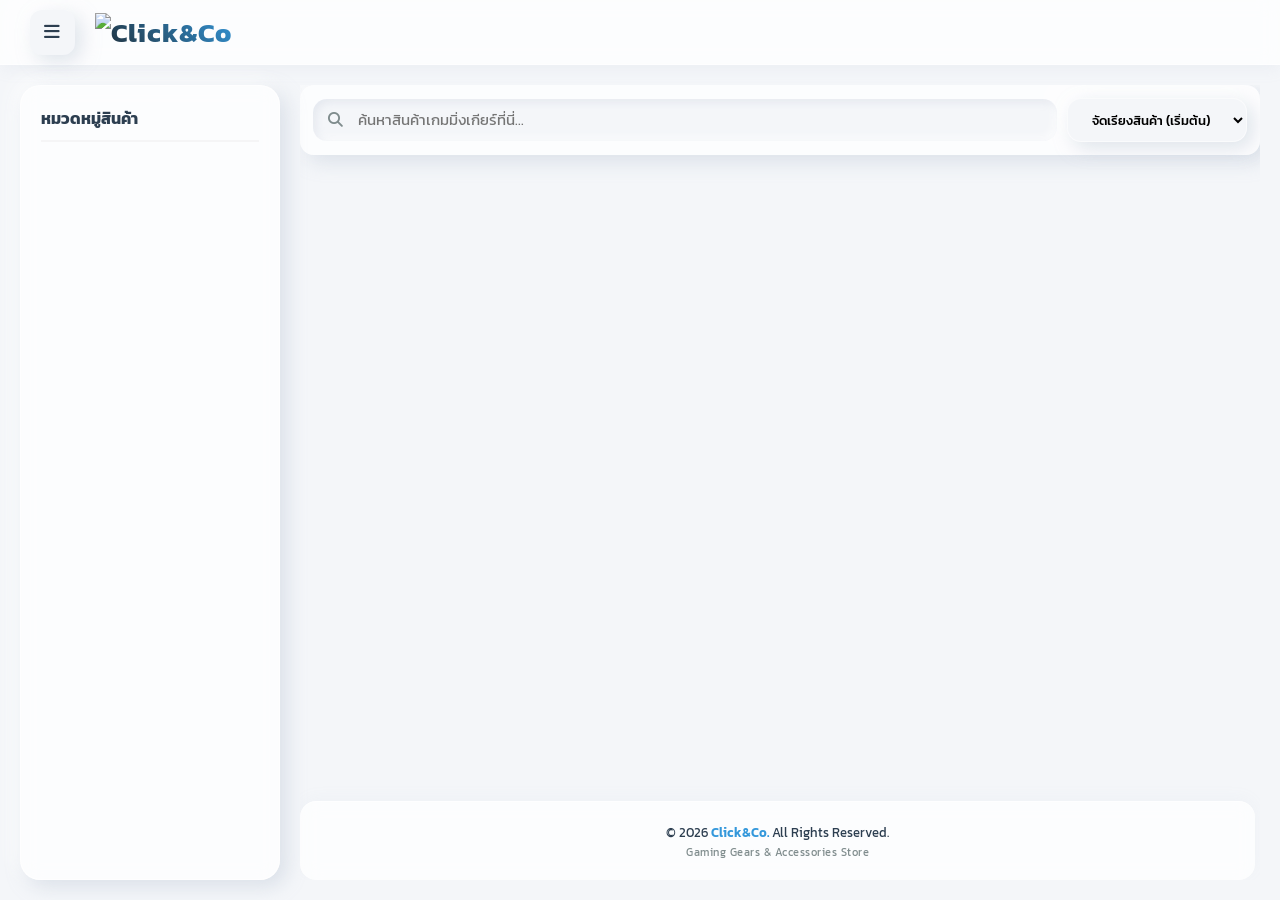
==== commit c7a341db: "Add files via upload" ====
--- a/index.html
+++ b/index.html
@@ -5,6 +5,13 @@
     <meta name="viewport" content="width=device-width, initial-scale=1.0, maximum-scale=1.0, user-scalable=no">
     <title>Click&Co</title>
     <link rel="icon" type="image/png" href="https://i.postimg.cc/506FpF6s/2.png">
+    
+    <meta property="og:type" content="website">
+    <meta property="og:url" content="https://clickandco.vercel.app/">
+    <meta property="og:title" content="Click&Co | รวมสินค้า Gaming Gear">
+    <meta property="og:description" content="เว็บรวมคีย์บอร์ด & เมาส์ และอุปกรณ์เกมมิ่งเกียร์ชั้นนำ">
+    <meta property="og:image" content="https://i.postimg.cc/x11xdCcp/738927251-122129365665179775-5062150391536240426-n.jpg">
+
     <link rel="stylesheet" href="https://cdnjs.cloudflare.com/ajax/libs/font-awesome/6.4.0/css/all.min.css">
     <link href="https://fonts.googleapis.com/css2?family=Kanit:wght@300;400;500;600;700&display=swap" rel="stylesheet">
     <script src="https://cdnjs.cloudflare.com/ajax/libs/Sortable/1.15.0/Sortable.min.js"></script>
@@ -33,7 +40,7 @@
                     <h3>หมวดหมู่สินค้า</h3>
                 </div>
                 <ul class="category-list" id="categoryListContainer">
-                    </ul>
+                </ul>
             </aside>
 
             <main class="content-area">
@@ -56,7 +63,7 @@
 
                 <section class="products-section">
                     <div class="products-grid" id="productsGridContainer">
-                        </div>
+                    </div>
 
                     <footer class="site-footer">
                         <div class="footer-content">
@@ -71,8 +78,8 @@
     </div>
 
     <div class="modal-overlay" id="sideMenuModal">
+        <button class="close-modal-btn">&times;</button> 
         <div class="glass-modal drawer-modal">
-            <button class="close-modal-btn">&times;</button>
             <div class="drawer-content">
                 <div class="user-status-box" id="adminStatusBox">
                     <i class="fa-solid fa-circle-user"></i>
@@ -80,29 +87,62 @@
                 </div>
                 <ul class="drawer-menu-links">
                     <li><a href="#" id="loginMenuBtn"><i class="fa-solid fa-right-to-bracket"></i> เข้าสู่ระบบผู้ดูแล</a></li>
+                    <li><a href="market.html"><i class="fa-solid fa-store" style="color: #00e676;"></i> Market (สินค้าจากทางบ้าน)</a></li>
                     <li class="admin-only"><a href="#" id="adminAddProductBtn"><i class="fa-solid fa-plus"></i> เพิ่มสินค้า</a></li>
                     <li class="admin-only"><a href="#" id="adminManageCatBtn"><i class="fa-solid fa-folder-tree"></i> จัดการหมวดหมู่</a></li>
                     <li class="admin-only"><a href="#" id="adminManageDiscountBtn"><i class="fa-solid fa-tags"></i> แก้ไขโค้ดส่วนลดทั้งหมด</a></li>
                     <li class="admin-only"><a href="#" id="adminStatsBtn"><i class="fa-solid fa-chart-line"></i> ระบบสถิติ</a></li>
                     <li class="admin-only"><a href="#" id="adminManageKeywordsBtn"><i class="fa-solid fa-gear"></i> จัดการ Keyword สินค้า</a></li>
+
+                    <li class="admin-only">
+                        <a href="#" id="btnOpenUserApproveModal" style="color: #ff9800 !important; display: flex !important; align-items: center; gap: 6px;">
+                            <i class="fa-solid fa-user-check"></i> อนุมัติสมาชิก 
+                            <span id="pendingUserCount" style="background: #ff9800; color: white; border-radius: 50%; padding: 2px 8px; font-size: 0.75rem; font-weight: bold; display: none;">0</span>
+                        </a>
+                    </li>
                     <li class="admin-only"><a href="#" id="adminLogoutBtn" class="logout-link"><i class="fa-solid fa-right-from-bracket"></i> ออกจากระบบ</a></li>
                 </ul>
             </div>
         </div>
     </div>
 
+    <div class="modal-overlay" id="userApproveModal" style="display: none; position: fixed; top: 0; left: 0; width: 100%; height: 100%; background: rgba(0, 0, 0, 0.6); z-index: 99999; align-items: center; justify-content: center; backdrop-filter: blur(4px);">
+        <div class="glass-modal" style="background: #ffffff; padding: 25px; border-radius: 16px; width: 90%; max-width: 550px; position: relative; box-shadow: 0 10px 30px rgba(0,0,0,0.25); border: 1px solid rgba(255,255,255,0.2); animation: modalFadeIn 0.3s ease;">
+            
+            <button class="close-modal-btn" id="btnCloseApproveModal" style="position: absolute; top: 15px; right: 15px; background: #f0f2f5; border: none; font-size: 1.4rem; cursor: pointer; color: #57606a; width: 32px; height: 32px; border-radius: 50%; display: flex; align-items: center; justify-content: center; transition: all 0.2s;">&times;</button>
+            
+            <div id="approveUsersListView">
+                <h3 style="margin-bottom: 5px; font-size: 1.3rem; font-weight: 600; color: #24292f; display: flex; align-items: center; gap: 8px;">
+                    <i class="fa-solid fa-users-gear" style="color: #ff9800;"></i> รายชื่อผู้สมัครที่รอการอนุมัติ
+                </h3>
+                <p style="font-size: 0.85rem; color: #57606a; margin-bottom: 15px; margin-top: 0;">กรุณาตรวจสอบข้อมูลก่อนกดยืนยันสิทธิ์เข้าระบบ</p>
+                
+                <div id="pendingUsersContainer" style="display: flex; flex-direction: column; gap: 12px; max-height: 400px; overflow-y: auto; padding-right: 5px;">
+                </div>
+            </div>
+
+            <div id="userDetailView" style="display: none;">
+                <button id="btnBackToUserList" style="background: none; border: none; color: #57606a; cursor: pointer; margin-bottom: 15px; font-weight: 500; display: flex; align-items: center; gap: 5px;"><i class="fa-solid fa-arrow-left"></i> ย้อนกลับ</button>
+                <h3 style="margin-bottom: 15px; font-size: 1.25rem; font-weight: 600; color: #24292f;"><i class="fa-solid fa-address-card"></i> ข้อมูลผู้สมัครโดยละเอียด</h3>
+                <div id="userDetailContent" style="background: #f8f9fa; padding: 15px; border-radius: 8px; font-size: 0.95rem; color: #24292f;">
+                </div>
+            </div>
+
+        </div>
+    </div>
+
     <div class="modal-overlay" id="loginModal">
+        <button class="close-modal-btn">&times;</button> 
         <div class="glass-modal central-modal animate-popup">
-            <button class="close-modal-btn">&times;</button>
             <h3>เข้าสู่ระบบผู้ดูแล</h3>
             <form id="loginForm" class="modal-form">
                 <div class="form-group">
                     <label>Username</label>
-                    <input type="text" id="loginUser"  autocomplete="off">
+                    <input type="text" id="loginUser" autocomplete="off">
                 </div>
                 <div class="form-group">
                     <label>Password</label>
-                    <input type="password" id="loginPass" >
+                    <input type="password" id="loginPass">
                 </div>
                 <button type="submit" class="submit-btn">ยืนยันเข้าสู่ระบบ</button>
             </form>
@@ -110,8 +150,8 @@
     </div>
 
     <div class="modal-overlay" id="subCatPopup">
+        <button class="close-modal-btn">&times;</button> 
         <div class="glass-modal central-modal animate-popup">
-            <button class="close-modal-btn">&times;</button>
             <h3 id="subCatTitle">เลือกหมวดหมู่ย่อย</h3>
             
             <div class="cat-section-title">หมวดหมู่ย่อย</div>
@@ -125,19 +165,19 @@
     </div>
 
     <div class="modal-overlay" id="productDetailModal">
-    <div class="glass-modal central-modal detail-modal animate-popup">
-        <button class="close-modal-btn">&times;</button>
-        <div class="detail-grid">
-            <div class="detail-gallery">
-                <div class="main-preview-box">
-                    <img id="detailMainImg" src="" alt="Product Preview">
-                    <!-- ✨ แทรกบรรทัดนี้ลงไปตรงนี้ครับ -->
-                    <div class="main-preview-dots" id="detailMainImgDots"></div>
-                    </div>
+        <button class="close-modal-btn">&times;</button> 
+        <div class="glass-modal central-modal detail-modal animate-popup">
+            <div class="detail-grid">
+                <div class="detail-gallery">
+                    <div class="main-preview-box">
+                        <img id="detailMainImg" src="" alt="Product Preview">
+                        <div class="main-preview-dots" id="detailMainImgDots"></div>
+                    </div> 
                     <div class="thumb-strip-wrapper">
                         <div class="thumb-strip" id="detailThumbStrip"></div>
                     </div>
                 </div>
+                
                 <div class="detail-info">
                     <h2 id="detailTitle">ชื่อสินค้า</h2>
                     <div class="detail-price-box">
@@ -147,7 +187,9 @@
                         <h4>รายละเอียดสินค้า</h4>
                         <p id="detailDesc">รายละเอียด...</p>
                     </div>
-                    <a href="#" id="detailOrderBtn" target="_blank" class="order-btn-big"><i class="fa-solid fa-cart-shopping"></i> สั่งซื้อสินค้า</a>
+                    <a href="#" id="detailOrderBtn" target="_blank" class="order-btn-big">
+                        <i class="fa-solid fa-cart-shopping"></i> สั่งซื้อสินค้า
+                    </a>
                 </div>
             </div>
         </div>
@@ -163,16 +205,12 @@
     </div>
 
     <div class="modal-overlay" id="productFormModal">
+        <button class="close-modal-btn">&times;</button> 
         <div class="glass-modal central-modal form-modal animate-popup">
-            <button class="close-modal-btn">&times;</button>
             <h3 id="productFormTitle">เพิ่มสินค้าใหม่</h3>
             <form id="productForm" class="modal-form scrollable-form">
                 <input type="hidden" id="editProductId">
                 
-                <div class="form-group">
-                    <label>ชื่อสินค้า</label>
-                    <input type="text" id="formProdName" >
-                </div>
                 <div class="form-group checkbox-row">
                     <label><input type="checkbox" id="formMall"> ร้าน MALL</label>
                     <label><input type="checkbox" id="formComingSoon"> Coming Soon...</label>
@@ -180,21 +218,25 @@
                     <label><input type="checkbox" id="formHot"> สินค้าขายดี (HOT)</label>
                 </div>
                 <div class="form-group">
+                    <label>ชื่อสินค้า</label>
+                    <input type="text" id="formProdName">
+                </div>
+                <div class="form-group">
                     <label>รูปแสดงหน้าเว็บ (1 รูป URL)</label>
-                    <input type="url" id="formMainImg" >
+                    <input type="url" id="formMainImg">
                 </div>
                 
                 <div class="form-group url-gallery-group">
                     <label>รูปสินค้าเพิ่มเติมใน Popup (สูงสุด 8 รูป URL)</label>
                     <div id="formThumbUrlsContainer">
-                        </div>
+                    </div>
                     <small style="color:#666; display:block; margin-top:5px;">*ในโหมดผู้ดูแลหลังจากเซฟ สามารถลากสลับตำแหน่งภาพย่อยในหน้าดีเทลได้</small>
                 </div>
 
                 <div class="form-row-2">
                     <div class="form-group">
                         <label>ราคาปกติ (บาท)</label>
-                        <input type="number" id="formNormalPrice" >
+                        <input type="number" id="formNormalPrice">
                     </div>
                     <div class="form-group">
                         <label>ส่วนลด (เช่น 25%=2000)</label>
@@ -204,7 +246,7 @@
 
                 <div class="form-group">
                     <label>รายละเอียดสินค้า</label>
-                    <textarea id="formProdDesc" rows="3" ></textarea>
+                    <textarea id="formProdDesc" rows="3"></textarea>
                 </div>
                 <div class="form-group">
                     <label>Keywords (คั่นด้วยคอมมา , สำหรับการค้นหา)</label>
@@ -214,21 +256,21 @@
                 <div class="form-row-3">
                     <div class="form-group">
                         <label>หมวดหมู่หลัก</label>
-                        <select id="formMainCat" ></select>
+                        <select id="formMainCat"></select>
                     </div>
                     <div class="form-group">
                         <label>หมวดหมู่ย่อย</label>
-                        <select id="formSubCat" ></select>
+                        <select id="formSubCat"></select>
                     </div>
                     <div class="form-group">
                         <label>แบรนด์</label>
-                        <select id="formBrand" ></select>
+                        <select id="formBrand"></select>
                     </div>
                 </div>
 
                 <div class="form-group">
                     <label>ลิงก์ปุ่มสั่งซื้อสินค้า</label>
-                    <input type="url" id="formOrderLink" >
+                    <input type="url" id="formOrderLink">
                 </div>
 
                 <div class="form-actions">
@@ -240,8 +282,8 @@
     </div>
 
     <div class="modal-overlay" id="categoryManageModal">
+        <button class="close-modal-btn">&times;</button> 
         <div class="glass-modal central-modal cat-manage-modal animate-popup">
-            <button class="close-modal-btn">&times;</button>
             <h3>จัดการหมวดหมู่สินค้า</h3>
             
             <div class="add-cat-box">
@@ -275,8 +317,8 @@
     </div>
 
     <div class="modal-overlay" id="bulkDiscountModal">
+        <button class="close-modal-btn">&times;</button> 
         <div class="glass-modal central-modal bulk-modal animate-popup">
-            <button class="close-modal-btn">&times;</button>
             <h3>แก้ไขโค้ดส่วนลด & ราคา ทั้งหมด</h3>
             
             <div class="bulk-filter-bar">
@@ -304,15 +346,15 @@
                         </tr>
                     </thead>
                     <tbody id="bulkProductTableBody">
-                        </tbody>
+                    </tbody>
                 </table>
             </div>
         </div>
     </div>
 
     <div id="statsModal" class="modal-overlay">
+        <button class="close-modal-btn" onclick="closeModal('statsModal')">&times;</button> 
         <div class="glass-modal central-modal animate-popup" style="max-width: 600px;">
-            <button class="close-modal-btn" onclick="closeModal('statsModal')">&times;</button>
             
             <h3 style="font-size: 1.4rem; margin-bottom: 20px; color: #2c3e50; font-weight: 600;">
                 <i class="fa-solid fa-chart-line" style="margin-right: 8px; color: #3498db;"></i>สถิติร้านค้า
@@ -354,57 +396,69 @@
                         </tr>
                     </thead>
                     <tbody id="statsTableBody">
-                        </tbody>
-                </table>
-            </div>
-        </div>
-    </div>
-    <div class="modal-overlay" id="bulkKeywordModal">
-    <div class="glass-modal central-modal animate-popup" style="max-width: 900px; width: 95%; max-height: 85vh; display: flex; flex-direction: column; padding: 25px;">
-        <button class="close-modal-btn" style="position: absolute; top: 15px; right: 15px;">&times;</button>
-        
-        <h3 style="margin-bottom: 15px; display: flex; align-items: center; gap: 10px;">
-            <i class="fa-solid fa-tags" style="color: var(--accent-color);"></i> จัดการ Keyword สินค้าแบบกลุ่ม
-        </h3>
-
-        <div style="background: rgba(0,0,0,0.02); padding: 15px; border-radius: 16px; margin-bottom: 15px; border: 1px solid var(--glass-border);">
-            <div style="display: flex; gap: 10px; flex-wrap: wrap; margin-bottom: 12px;">
-                <div style="flex: 1; min-width: 200px;">
-                    <label style="font-size: 0.85rem; font-weight: 500; display: block; margin-bottom: 4px;">เลือกหมวดหมู่หลัก > ย่อย</label>
-                    <select id="bulkFilterCategorySelect" class="glass-select" style="width: 100%; padding: 8px 12px; font-size: 0.9rem;">
-                        </select>
-                </div>
-                <div style="flex: 1.5; min-width: 280px;">
-                    <label style="font-size: 0.85rem; font-weight: 500; display: block; margin-bottom: 4px;">แก้ไข Keyword พร้อมกัน (ชิ้นที่เลือก Checkbox)</label>
-                    <div style="display: flex; gap: 8px;">
-                        <input type="text" id="bulkKeywordInput" placeholder="ตัวอย่าง: keyboard, magnetic, gaming" style="flex: 1; padding: 8px 12px; border-radius: 10px; border: 1px solid var(--glass-border); background: var(--bg-app); outline: none; font-size: 0.9rem;">
-                        <button id="submitBulkKeywordBtn" style="background: var(--accent-color); color: #fff; border: none; padding: 8px 16px; border-radius: 10px; font-weight: 500; cursor: pointer; font-size: 0.9rem; white-space: nowrap;">
-                            <i class="fa-solid fa-floppy-disk"></i> อัปเดตกลุ่ม
-                        </button>
-                    </div>
-                </div>
-            </div>
-        </div>
-
-        <div style="flex: 1; overflow-y: auto; border-radius: 14px; border: 1px solid var(--glass-border); background: rgba(255,255,255,0.3);">
-            <table style="width: 100%; border-collapse: collapse; text-align: left; font-size: 0.9rem;">
-                <thead style="position: sticky; top: 0; background: var(--bg-app); z-index: 5; box-shadow: 0 2px 5px rgba(0,0,0,0.05);">
-                    <tr>
-                        <th width="50" style="padding: 12px; text-align: center;">
-                            <input type="checkbox" id="bulkSelectAllCheckbox" style="transform: scale(1.2); cursor: pointer;">
-                        </th>
-                        <th width="80" style="padding: 12px;">รูป</th>
-                        <th width="220" style="padding: 12px;">ชื่อสินค้า</th>
-                        <th width="180" style="padding: 12px;">หมวดหมู่</th>
-                        <th style="padding: 12px;">Keyword (พิมพ์แล้วกด Enter เพื่อเซฟรายชิ้น)</th>
-                    </tr>
-                </thead>
-                <tbody id="bulkKeywordTableBody">
                     </tbody>
                 </table>
             </div>
         </div>
     </div>
+
+    <div class="modal-overlay" id="bulkKeywordModal">
+        <button class="close-modal-btn">&times;</button> 
+        <div class="glass-modal central-modal animate-popup" style="max-width: 900px; width: 95%; max-height: 85vh; display: flex; flex-direction: column; padding: 25px;">
+            
+            <h3 style="margin-bottom: 15px; display: flex; align-items: center; gap: 10px;">
+                <i class="fa-solid fa-tags" style="color: var(--accent-color);"></i> จัดการ Keyword สินค้าแบบกลุ่ม
+            </h3>
+
+            <div style="background: rgba(0,0,0,0.02); padding: 15px; border-radius: 16px; margin-bottom: 15px; border: 1px solid var(--glass-border);">
+                <div style="display: flex; gap: 10px; flex-wrap: wrap; margin-bottom: 12px;">
+                    <div style="flex: 1; min-width: 200px;">
+                        <label style="font-size: 0.85rem; font-weight: 500; display: block; margin-bottom: 4px;">เลือกหมวดหมู่หลัก > ย่อย</label>
+                        <select id="bulkFilterCategorySelect" class="glass-select" style="width: 100%; padding: 8px 12px; font-size: 0.9rem;">
+                        </select>
+                    </div>
+                    <div style="flex: 1.5; min-width: 280px;">
+                        <label style="font-size: 0.85rem; font-weight: 500; display: block; margin-bottom: 4px;">แก้ไข Keyword พร้อมกัน (ชิ้นที่เลือก Checkbox)</label>
+                        <div style="display: flex; gap: 8px;">
+                            <input type="text" id="bulkKeywordInput" placeholder="ตัวอย่าง: keyboard, magnetic, gaming" style="flex: 1; padding: 8px 12px; border-radius: 10px; border: 1px solid var(--glass-border); background: var(--bg-app); outline: none; font-size: 0.9rem;">
+                            <button id="submitBulkKeywordBtn" style="background: var(--accent-color); color: #fff; border: none; padding: 8px 16px; border-radius: 10px; font-weight: 500; cursor: pointer; font-size: 0.9rem; white-space: nowrap;">
+                                <i class="fa-solid fa-floppy-disk"></i> อัปเดตกลุ่ม
+                            </button>
+                        </div>
+                    </div>
+                </div>
+            </div>
+
+            <div style="flex: 1; overflow-y: auto; border-radius: 14px; border: 1px solid var(--glass-border); background: rgba(255,255,255,0.3);">
+                <table style="width: 100%; border-collapse: collapse; text-align: left; font-size: 0.9rem;">
+                    <thead style="position: sticky; top: 0; background: var(--bg-app); z-index: 5; box-shadow: 0 2px 5px rgba(0,0,0,0.05);">
+                        <tr>
+                            <th width="50" style="padding: 12px; text-align: center;">
+                                <input type="checkbox" id="bulkSelectAllCheckbox" style="transform: scale(1.2); cursor: pointer;">
+                            </th>
+                            <th width="80" style="padding: 12px;">รูป</th>
+                            <th width="220" style="padding: 12px;">ชื่อสินค้า</th>
+                            <th width="180" style="padding: 12px;">หมวดหมู่</th>
+                            <th style="padding: 12px;">Keyword (พิมพ์แล้วกด Enter เพื่อเซฟรายชิ้น)</th>
+                        </tr>
+                    </thead>
+                    <tbody id="bulkKeywordTableBody">
+                    </tbody>
+                </table>
+            </div>
+        </div>
+    </div>
+
+    <style>
+        @keyframes modalFadeIn {
+            from { opacity: 0; transform: scale(0.95); }
+            to { opacity: 1; transform: scale(1); }
+        }
+        .close-modal-btn:hover {
+            background: #e4e6eb !important;
+            color: #000 !important;
+        }
+    </style>
     <script type="module" src="app.js"></script>
 </body>
 </html>
--- a/style.css
+++ b/style.css
@@ -1,3 +1,41 @@
+/* ==========================================================================
+   GLOBAL APP-LIKE SMOOTHNESS PHYSICS (เวอร์ชันแก้ปัญหา Scroll Wheel ค้าง)
+   ========================================================================== */
+html {
+    /* เปิดฟีเจอร์เกลี่ยระยะทางเคลื่อนที่อัตโนมัติของบราวเซอร์ ให้ภาพลื่นเนียนตา */
+    scroll-behavior: smooth;
+    -webkit-overflow-scrolling: touch;
+    scroll-padding-top: 20px; 
+}
+
+body {
+    -webkit-font-smoothing: antialiased;
+    -moz-osx-font-smoothing: grayscale;
+    text-rendering: optimizeSpeed; 
+    user-select: none;
+    -webkit-user-select: none;
+    overflow-x: hidden;
+
+    /* สั่งให้การ์ดจอ (GPU) คำนวณภาพเลื่อนหน้าจอไว้ล่วงหน้า แก้อาการภาพฉีกขาดบนจอ Hz สูง */
+    will-change: transform;
+    transform: translateZ(0);
+}
+
+/* ปรับความนุ่มนวลให้กับ Scrollbar (แถบเลื่อน) ทั่วทั้งหน้าเว็บ */
+::-webkit-scrollbar {
+    width: 6px;
+    height: 6px;
+}
+::-webkit-scrollbar-track {
+    background: transparent;
+}
+::-webkit-scrollbar-thumb {
+    background: rgba(163, 177, 198, 0.4);
+    border-radius: 10px;
+}
+::-webkit-scrollbar-thumb:hover {
+    background: rgba(163, 177, 198, 0.6);
+}
 /* ==========================================================================
    SECTION 1: GLOBAL STYLES & VARIABLES (ปรับปรุงระบบเงาให้นุ่มนวล สบายตา)
    ========================================================================== */
@@ -485,9 +523,11 @@
     padding: 10px;
     border: none;
     border-radius: 12px;
-    background: var(--bg-app);
-    box-shadow: var(--shadow-liquid-out);
-    color: var(--accent-color);
+    /* เปลี่ยนจากสีส้มเดิม เป็นสีเขียวสดใส (Linear Gradient) */
+    background: linear-gradient(135deg, #2ecc71, #27ae60); 
+    color: #ffffff; 
+    /* ปรับเงาให้เป็นเรืองแสงสีเขียวเบาๆ */
+    box-shadow: 0 4px 12px rgba(46, 204, 113, 0.35); 
     font-weight: 600;
     cursor: pointer;
     text-align: center;
@@ -495,6 +535,19 @@
     display: block;
     transition: all 0.2s ease;
 }
+/* เอฟเฟกต์เวลาเอาเมาส์ชี้ให้ดูวาวขึ้น */
+.order-btn:hover {
+    filter: brightness(1.1);
+    box-shadow: 0 6px 16px rgba(46, 204, 113, 0.5);
+    transform: translateY(-1px);
+}
+.order-btn:active { box-shadow: var(--shadow-liquid-in); }
+/* เอฟเฟกต์เวลาเอาเมาส์ชี้ให้ดูวาวขึ้น */
+.order-btn:hover {
+    filter: brightness(1.1);
+    box-shadow: 0 6px 16px rgba(230, 126, 34, 0.5);
+    transform: translateY(-1px);
+}
 .order-btn:active { box-shadow: var(--shadow-liquid-in); }
 
 .modal-overlay {
@@ -502,12 +555,24 @@
     top: 0; left: 0; right: 0; bottom: 0;
     background: rgba(0, 0, 0, 0.5); 
     z-index: 1000;
-    display: none;
-    align-items: center;
-    justify-content: center;
     padding: 15px;
     backdrop-filter: blur(8px); 
     -webkit-backdrop-filter: blur(8px);
+    
+    /* 🛠️ แก้ไขจุดนี้: เปลี่ยนจาก display: none เป็นซ่อนแบบโปร่งแสง เพื่อให้ทำ Animation ได้ */
+    opacity: 0;
+    pointer-events: none;
+    transition: opacity 0.3s ease;
+    display: flex; /* ใช้ flex จัดกึ่งกลางค้างไว้ได้เลย */
+    align-items: center;
+    justify-content: center;
+}
+
+/* 🛠️ เพิ่มสถานะเมื่อสั่งเปิด Overlay (เรียกใช้ผ่าน JavaScript เช่น overlay.classList.add('active')) */
+.modal-overlay.active {
+    display: flex !important; /* ใช้ !important เพื่อไปหักล้าง display: none ที่เขียนฝังใน HTML */
+    opacity: 1;
+    pointer-events: auto;
 }
 .central-modal {
     width: 100%;
@@ -534,18 +599,28 @@
     box-shadow: 5px 0 25px rgba(163, 177, 198, 0.2);
 }
 .close-modal-btn {
-    position: absolute;
-    top: 15px; right: 15px;
-    width: 32px; height: 32px;
+    position: fixed;            /* 1. เปลี่ยนเป็น fixed เพื่อล็อกตำแหน่งให้อยู่กับที่หน้าจอ ไม่เลื่อนตามเนื้อหา */
+    top: 30px;                  /* 2. ดันพิกัดให้อยู่นอกกล่อง Popup ขึ้นไปด้านบน */
+    right: 30px;                /* 3. ดันพิกัดออกไปทางขวา */
+    width: 42px;                /* ปรับขนาดกล่องปุ่มให้ใหญ่ขึ้นเล็กน้อยเพื่อให้กดง่าย */
+    height: 42px;
     border-radius: 50%;
     border: none;
-    background: var(--bg-app);
-    box-shadow: 3px 3px 10px rgba(163, 177, 198, 0.3), -3px -3px 10px rgba(255, 255, 255, 0.9);
+    background: #ffffff;        /* ใช้สีขาวทึบเพื่อไม่ให้กลมกลืนกับฉากหลังที่เบลอ */
+    color: #333333;             /* สีไอคอนกากบาท */
+    box-shadow: 0 4px 15px rgba(0, 0, 0, 0.25); /* เพิ่มเงาเข้มขึ้นเพื่อให้ปุ่มลอยเด่นชัดเจนตลอดเวลา */
     cursor: pointer;
-    font-size: 1.2rem;
-    line-height: 32px;
+    font-size: 1.4rem;
+    line-height: 42px;
     text-align: center;
-    z-index: 50;
+    z-index: 2000;              /* 4. ตั้งค่า z-index สูงๆ (มากกว่า 1000) เพื่อให้อยู่เหนือชั้นของ Overlay เสมอ */
+}
+
+/* แถม: เพิ่ม Effect ตอนชี้เมาส์ (Hover) เพื่อให้ผู้ใช้รู้ว่ากดได้ และเปลี่ยนเป็นสีแดงตอนจะปิด */
+.close-modal-btn:hover {
+    transform: scale(1.1);
+    background: #fff0f0;
+    color: #e74c3c;
 }
 
 /* ==========================================================================
@@ -650,19 +725,49 @@
 .sub-cat-group, .brand-group { display: flex; flex-wrap: wrap; gap: 8px; }
 .pill-btn { padding: 8px 16px; border-radius: 20px; border: 1px solid var(--glass-border); background: var(--bg-app); box-shadow: var(--shadow-liquid-out); cursor: pointer; font-size: 0.9rem; font-weight: 500; transition: all 0.2s; }
 
-.detail-modal { max-width: 850px; }
+.detail-modal { 
+    max-width: 850px; 
+    width: 100%; /* บังคับให้ขยายเต็มพื้นที่แต่ไม่เกินสัดส่วน */
+    box-sizing: border-box;
+}
 .detail-grid { display: grid; grid-template-columns: 1fr 1fr; gap: 25px; }
 @media (max-width: 768px) { .detail-grid { grid-template-columns: 1fr; } }
 .main-preview-box { width: 100%; aspect-ratio: 1; border-radius: 16px; background: white; overflow: hidden; box-shadow: var(--shadow-liquid-in); margin-bottom: 10px; cursor: pointer; }
 .main-preview-box img { width: 100%; height: 100%; object-fit: cover; }
-.thumb-strip-wrapper { overflow-x: auto; padding: 5px 0; }
-.thumb-strip { display: flex; gap: 8px; }
+.thumb-strip-wrapper { 
+    overflow-x: auto; 
+    padding: 5px 0;
+    /* ซ่อนแถบเลื่อนสำหรับเบราว์เซอร์ต่างๆ */
+    -ms-overflow-style: none;  /* IE and Edge */
+    scrollbar-width: none;  /* Firefox */
+}
+.thumb-strip-wrapper::-webkit-scrollbar {
+    display: none;
+}   
 .thumb-img { width: 60px; height: 60px; border-radius: 8px; object-fit: cover; background: white; cursor: pointer; border: 2px solid transparent; flex-shrink: 0; }
 .thumb-img.active { border-color: var(--accent-color); }
 .detail-price-box { font-size: 1.8rem; font-weight: bold; color: var(--text-main); margin: 15px 0; }
 .detail-desc-box { background: rgba(0,0,0,0.02); padding: 15px; border-radius: 12px; max-height: 200px; overflow-y: auto; margin-bottom: 20px; }
-.order-btn-big { display: block; text-align: center; background: #2ecc71; color: white; padding: 15px; border-radius: 14px; font-weight: bold; text-decoration: none; box-shadow: 0 6px 20px rgba(46, 204, 113, 0.25); }
-
+.order-btn-big { 
+    display: block; 
+    text-align: center; 
+    /* สีเขียว Premium ไล่เฉดสี */
+    background: linear-gradient(135deg, #2ecc71, #27ae60); 
+    color: white; 
+    padding: 15px; 
+    border-radius: 14px; 
+    font-weight: bold; 
+    text-decoration: none; 
+    /* เงาเรืองแสงสีเขียวหนานุ่ม */
+    box-shadow: 0 8px 24px rgba(46, 204, 113, 0.4); 
+    font-size: 1.1rem;
+    transition: all 0.25s ease;
+}
+.order-btn-big:hover {
+    filter: brightness(1.08);
+    box-shadow: 0 10px 28px rgba(46, 204, 113, 0.55);
+    transform: scale(1.02);
+}
 .lightbox-overlay { background: rgba(0,0,0,0.8); }
 .lightbox-container { position: relative; max-width: 90%; max-height: 80vh; }
 .lightbox-container img { max-width: 100%; max-height: 80vh; border-radius: 8px; object-fit: contain; }
@@ -810,3 +915,491 @@
     align-items: center;
     /* ลบ font-size หรือตัวเก่าที่ทำให้ตำแหน่งเพี้ยนออก (ถ้ามี) */
 }
+/* ==========================================================================
+   SECTION 12: PRESTIGE POPUP & OVERLAYS INTERACTION (แก้ไขหลบแถบ URL มือถือ)
+   ========================================================================== */
+
+.modal-overlay {
+    position: fixed;
+    top: 0; left: 0; right: 0; bottom: 0;
+    z-index: 1000;
+    background: rgba(15, 23, 42, 0); 
+    backdrop-filter: blur(0px); 
+    -webkit-backdrop-filter: blur(0px);
+    display: flex; 
+    justify-content: center;
+    
+    /* 🚀 จัดให้อยู่ด้านบนกึ่งกลาง เพื่อใช้ padding-top ควบคุมระยะหลบ URL */
+    align-items: flex-start; 
+    padding-top: 80px; /* ดันป๊อปอัปเลื่อนลงมาจากขอบบน 80px หลบแถบ URL ชัวร์ๆ */
+    padding-bottom: 90px; /* เว้นระยะด้านล่างหลบแถบลิขสิทธิ์ตูดเว็บ */
+    overflow-y: auto; /* บนมือถือถ้าเนื้อหายาว ให้ scroll ที่ตัว overlay พื้นหลัง */
+    
+    transition: 
+        opacity 0.4s cubic-bezier(0.22, 1, 0.36, 1),
+        backdrop-filter 0.4s cubic-bezier(0.22, 1, 0.36, 1),
+        -webkit-backdrop-filter 0.4s cubic-bezier(0.22, 1, 0.36, 1),
+        background 0.4s cubic-bezier(0.22, 1, 0.36, 1);
+    opacity: 0;
+    pointer-events: none;
+}
+
+.modal-overlay.active {
+    opacity: 1;
+    pointer-events: auto;
+    background: rgba(15, 23, 42, 0.35); 
+    backdrop-filter: blur(12px); 
+    -webkit-backdrop-filter: blur(12px);
+}
+
+/* 📦 ตัวกล่องป๊อปอัปขาว (ขนาดเริ่มต้นสำหรับมือถือ) */
+.central-modal {
+    position: relative !important;
+    width: 100%;
+    max-width: 500px; 
+    max-height: none !important;
+    overflow: visible !important;
+    padding: 25px;
+    background: #ffffff !important; 
+    border-radius: 24px !important;
+    box-sizing: border-box;
+    color: #2c3e50 !important;
+    margin-bottom: 20px;
+    opacity: 0;
+    transform: scale(0.94) translateY(24px);
+    transition: 
+        transform 0.42s cubic-bezier(0.16, 1, 0.3, 1), 
+        opacity 0.32s cubic-bezier(0.22, 1, 0.36, 1);
+}
+
+/* 🚀 เพิ่มส่วนนี้: ปรับให้กล่องขยายกว้างขึ้นเมื่อเปิดบน PC */
+@media (min-width: 769px) {
+    .central-modal {
+        max-width: 850px; /* ขยายความกว้างบน PC ให้กว้างเต็มตา รองรับโครงสร้าง Grid ซ้าย-ขวา */
+    }
+}
+
+.modal-overlay.active .central-modal {
+    opacity: 1;
+    transform: scale(1) translateY(0);
+}
+
+/* ❌ ปุ่มกากบาทแปะติดมุมกล่องป๊อปอัป */
+.close-modal-btn {
+    position: absolute !important; /* เปลี่ยนจาก fixed มาเป็น absolute เพื่อเข้าสิงในกล่องป๊อปอัป */
+    top: 12px !important;          /* ระยะห่างจากขอบบนด้านในของกล่อง */
+    right: 12px !important;        /* ระยะห่างจากขอบขวาด้านในของกล่อง */
+    left: auto !important;
+    bottom: auto !important;
+    width: 34px !important;        /* ขนาดกะทัดรัดพอดีกับแนวโค้ง */
+    height: 34px !important;
+    border-radius: 50% !important;
+    border: none !important;
+    background: rgba(255, 255, 255, 0.85) !important; /* พื้นหลังสีขาวใสแนวหรู ซ้อนอยู่บนรูปภาพ */
+    backdrop-filter: blur(4px);
+    -webkit-backdrop-filter: blur(4px);
+    color: #333333 !important;             
+    box-shadow: 0 4px 12px rgba(0, 0, 0, 0.15) !important; /* เงาช่วยให้ลอยเด่นเหนือนมรูปภาพสินค้า */
+    cursor: pointer;
+    font-size: 1.1rem !important;
+    line-height: 34px !important;
+    text-align: center !important;
+    z-index: 9999 !important;      /* ดันให้อยู่เหนือชั้นของรูปภาพและเนื้อหาทั้งหมด */
+}
+
+.close-modal-btn:hover {
+    transform: scale(1.05);
+    background: #fff0f0 !important;
+    color: #e74c3c !important;
+}
+
+/* เมนูด้านข้าง (Side Drawer) ปล่อยไว้เหมือนเดิม */
+.drawer-modal {
+    transform: translateX(-100%);
+    transition: transform 0.42s cubic-bezier(0.16, 1, 0.3, 1);
+}
+.modal-overlay.active .drawer-modal {
+    transform: translateX(0);
+}
+
+/* ปรับระยะพิเศษเพิ่มเติมสำหรับมือถือ */
+@media (max-width: 768px) {
+    .modal-overlay {
+        padding-top: max(85px, calc(20px + env(safe-area-inset-top))) !important; /* คำนวณหลบแถบ URL และรอยบากของ iPhone/Android */
+    }
+}
+
+/* ==========================================================================
+   SECTION 13:APP-LIKE MICRO-INTERACTIONS (ปุ่ม และ ส่วนประกอบทั่วทั้งเว็บ)
+   ========================================================================== */
+
+/* 1. ทุกๆ ปุ่มกด ลิงก์ และไอคอน ให้เปลี่ยนสีและขยับตัวอย่างนุ่มนวล */
+button, .btn, a, .menu-toggle-btn, .close-modal-btn, i {
+    transition: all 0.25s cubic-bezier(0.25, 0.8, 0.25, 1);
+}
+
+/* 2. เอฟเฟกต์ปุ่มเวลากด (Active State) ให้มีการหดตัวเล็กน้อยเหมือนปุ่มบน iPhone */
+button:active, .btn:active, .menu-toggle-btn:active {
+    transform: scale(0.96) !important;
+    filter: brightness(0.93);
+}
+
+/* 3. กล่องสินค้า (Product Card) เวลาลอยตัว/เลื่อนผ่าน */
+.product-card {
+    transition: 
+        transform 0.35s cubic-bezier(0.25, 0.8, 0.25, 1), 
+        box-shadow 0.35s cubic-bezier(0.25, 0.8, 0.25, 1),
+        background-color 0.3s ease;
+}
+
+.product-card:hover {
+    transform: translateY(-5px);
+    box-shadow: 0 12px 30px rgba(163, 177, 198, 0.45);
+}
+
+/* 4. ช่องพิมพ์ข้อความ (Input fields) เวลาคลิกโฟกัส */
+input[type="text"], input[type="password"], input[type="number"], select, textarea {
+    transition: 
+        border-color 0.25s cubic-bezier(0.25, 0.8, 0.25, 1),
+        box-shadow 0.25s cubic-bezier(0.25, 0.8, 0.25, 1),
+        background-color 0.25s ease;
+}
+
+input:focus, select:focus, textarea:focus {
+    outline: none;
+    border-color: var(--accent-color) !important;
+    box-shadow: 0 0 0 4px rgba(52, 152, 219, 0.15) !important; /* เงารอบๆ เด้งออกมาเนียนๆ */
+}
+
+/* 5. ตารางสินค้า (Table List) เวลาเอาเมาส์ไปชี้แถว */
+tbody tr {
+    transition: background-color 0.2s ease, transform 0.2s ease;
+}
+tbody tr:hover {
+    background-color: rgba(244, 246, 249, 0.6) !important;
+}
+
+/* ==========================================================================
+   SECTION 14:  PERFORMANCE OPTIMIZATION FOR HIGH REFRESH RATE DISPLAYS
+   ========================================================================== */
+/* สำหรับปุ่ม, การ์ดสินค้า หรือ Element ที่มีการทำ Hover/Scale/Transition */
+.product-card, 
+.btn, 
+.modal-content,
+.sidebar-menu {
+    /* บังคับให้การ์ดจอ (GPU) ช่วยเรนเดอร์ล่วงหน้า ป้องกันเฟรมเรตตก (Micro-stuttering) บนจอ Hz สูง */
+    will-change: transform, opacity;
+    
+    /* เปิดใช้งาน Hardware Acceleration แบบ 3D */
+    transform: translateZ(0); 
+    backface-visibility: hidden;
+}
+
+/* เพิ่มความสมูทเป็นพิเศษให้กับการเลื่อนสกรอลล์ในโมดอลหรือส่วนที่มี overflow */
+.modal-body, 
+div[style*="overflow-y: auto"] {
+    -webkit-overflow-scrolling: touch;
+    scroll-behavior: smooth;
+    will-change: scroll-position;
+}
+
+/* ==========================================================================
+   SECTION 15: FIX MODAL DROPDOWN OVERFLOW & RESPONSIVE FORM
+   ========================================================================== */
+
+/* แก้ไขกรอบ "หมวดหมู่" และช่องกรอกข้อมูลอื่นๆ ใน Popup ไม่ให้ทะลุออกไปทางขวา */
+#productFormModal select,
+#productFormModal input,
+#productFormModal textarea {
+    width: 100% !important;        /* บังคับให้กว้างพอดีกล่องแม่ */
+    max-width: 100% !important;    /* ป้องกันการขยายตัวทะลุขอบ */
+    box-sizing: border-box !important; /* รวม Padding และ Border ไม่ให้คิดแยกจนปูดออก */
+}
+
+/* ป้องกันตารางและองค์ประกอบข้างใน Popup แตกหนีขอบ */
+.modal-content {
+    max-width: 95% !important;
+    box-sizing: border-box !important;
+    overflow-x: hidden; /* ตัดส่วนเกินที่อาจล้น */
+}
+
+/* ==========================================================================
+   SECTION 16: SMOOTH HOVER & PREMIUM MICRO-INTERACTIONS (ส่วนเสริมใหม่)
+   ========================================================================== */
+
+/* --- 1. SMOOTH EXPANSION FOR ORDER BUTTONS (ปุ่มสั่งซื้อขยายนุ่มนวล) --- */
+.order-btn, .order-btn-big {
+    /* กำหนดการเปลี่ยนแปลงให้ใช้ cubic-bezier ระดับ Premium เพื่อความลื่นไหลสูง */
+    transition: 
+        transform 0.35s cubic-bezier(0.34, 1.56, 0.64, 1), 
+        box-shadow 0.35s cubic-bezier(0.34, 1.56, 0.64, 1), 
+        filter 0.25s ease !important;
+}
+
+/* เอฟเฟกต์ชี้เมาส์ปุ่มสั่งซื้อ: ขยายตัวขึ้นเล็กน้อย + เงาเรืองแสงสีเขียวนุ่มนวลกระจายตัว */
+.order-btn:hover {
+    transform: scale(1.04) translateY(-2px) !important;
+    filter: brightness(1.06) !important;
+    box-shadow: 0 8px 20px rgba(46, 204, 113, 0.45) !important;
+}
+
+.order-btn-big:hover {
+    transform: scale(1.03) translateY(-2px) !important;
+    filter: brightness(1.06) !important;
+    box-shadow: 0 12px 32px rgba(46, 204, 113, 0.55) !important;
+}
+
+
+/* --- 2. PREMIUM HOVER EFFECTS FOR MENUS & BUTTONS (เอฟเฟกต์ชี้เมนูและปุ่มทั่วไป) --- */
+
+/* ไอคอน เมนู และปุ่มอื่นๆ ทั่วไป */
+button, .btn, a, .menu-toggle-btn, .close-modal-btn, .glass-select, .pill-btn, .category-item {
+    transition: 
+        transform 0.25s cubic-bezier(0.25, 0.8, 0.25, 1), 
+        background-color 0.25s ease, 
+        box-shadow 0.25s cubic-bezier(0.25, 0.8, 0.25, 1), 
+        color 0.2s ease !important;
+}
+
+/* เมนูหมวดหมู่ฝั่งซ้าย (Sidebar) เวลาชี้ */
+.category-item:hover {
+    transform: translateX(4px) scale(1.01);
+    background: var(--bg-app) !important;
+    box-shadow: var(--shadow-liquid-out) !important; /* เปลี่ยนจากเงายุบเป็นเงานูนต่ำเพื่อให้ดูเด่นขึ้น */
+}
+
+/* เมนูหมวดหมู่บนมือถือ (จัดให้อยู่ตรงกลาง ไม่เบี้ยวขวา) */
+@media (max-width: 768px) {
+    .category-item:hover {
+        transform: scale(1.03) !important;
+    }
+}
+
+/* ปุ่ม Toggle Menu และ ปุ่มเลือกแท็บ (Pill) */
+.menu-toggle-btn:hover, .pill-btn:hover {
+    transform: translateY(-2px);
+    box-shadow: 0 6px 14px rgba(163, 177, 198, 0.4);
+    color: var(--accent-color);
+}
+
+/* ปุ่มกากบาทปิดโมดอล */
+.close-modal-btn:hover {
+    transform: scale(1.1) rotate(90deg) !important; /* ขยายพร้อมหมุนกากบาทเล็กน้อยเพิ่มความลูกเล่น */
+    background: #fff0f0 !important;
+    color: #e74c3c !important;
+}
+
+
+/* --- 3. MOBILE-RESPONSIVE CLICK FEEDBACK (เอฟเฟกต์แรงกดเวลากดปุ่ม) --- */
+
+/* เมื่อคลิกปุ่มทุกชนิด จะเกิดการยุบตัวลงไปชั่วขณะ ให้ความรู้สึกมั่นคง (Tactile Feedback) */
+button:active, 
+.btn:active, 
+.menu-toggle-btn:active, 
+.order-btn:active, 
+.order-btn-big:active, 
+.pill-btn:active, 
+.category-item:active, 
+.close-modal-btn:active {
+    transform: scale(0.94) translateY(0) !important; /* หดตัวลง 6% เพื่อเลียนแบบแรงกดนิ้ว */
+    filter: brightness(0.9) !important; /* มืดลงเล็กน้อยสร้างมิติเงา */
+    box-shadow: var(--shadow-liquid-in) !important; /* เปลี่ยนเป็นเงาจมเข้าด้านใน */
+    transition: transform 0.08s ease, filter 0.08s ease !important; /* จังหวะยุบต้องเร็วเพื่อความสมจริง */
+}
+
+/* ==========================================================================
+   SECTION 17: AUTOMATIC ATTENTION-GRABBER ANIMATION (เอฟเฟกต์เด้งออโต้ดึงดูดสายตา)
+   ========================================================================== */
+
+/* 1. สั่งให้ปุ่มสั่งซื้อเล่นแอนิเมชันดึงดูดสายตาโดยอัตโนมัติ */
+.order-btn, .order-btn-big {
+    /* เรียกใช้แอนิเมชันชื่อ ขยับเด้ง (pulseAttract) ทำงานวนลูปไปเรื่อยๆ ทุกๆ 2.5 วินาที */
+    animation: pulseAttract 2.5s infinite ease-in-out;
+}
+
+/* 2. เมื่อผู้ใช้งานเอาเมาส์ชี้ (Hover) ให้หยุดเล่นแอนิเมชันออโต้ทันที เพื่อให้ระบบขยายแบบ Smooth ใน Section 17 ทำงานได้อย่างสมบูรณ์ */
+.order-btn:hover, .order-btn-big:hover {
+    animation-play-state: paused !important;
+}
+
+/* 3. กำหนดจังหวะการเด้ง (Keyframes) แบบนุ่มนวล ไม่กระตุกตา */
+@keyframes pulseAttract {
+    0%, 100% {
+        transform: scale(1);
+        box-shadow: 0 4px 12px rgba(46, 204, 113, 0.35);
+    }
+    /* จังหวะที่ 15%: ปุ่มจะขยายตัวขึ้นเล็กน้อยพร้อมเรืองแสงเพื่อเรียกร้องความสนใจ */
+    15% {
+        transform: scale(1.03) translateY(-1px);
+        box-shadow: 0 6px 18px rgba(46, 204, 113, 0.5);
+        filter: brightness(1.04);
+    }
+    /* จังหวะที่ 30%: หดกลับมาขนาดปกติเบาๆ */
+    30% {
+        transform: scale(1);
+        box-shadow: 0 4px 12px rgba(46, 204, 113, 0.35);
+    }
+    /* จังหวะที่ 45%: เด้งย้ำอีกหนึ่งครั้งสั้นๆ (Double Pulse เหมือนจังหวะหัวใจเต้น) */
+    45% {
+        transform: scale(1.02);
+        box-shadow: 0 5px 14px rgba(46, 204, 113, 0.45);
+    }
+    /* จังหวะที่ 60% ถึง 100%: ปล่อยปุ่มนิ่งสนิทชั่วครู่ เพื่อไม่ให้เว็บดูรกหรือขยับลนลานจนเกินไป */
+    60% {
+        transform: scale(1);
+        box-shadow: 0 4px 12px rgba(46, 204, 113, 0.35);
+    }
+}
+
+/* ==========================================================================
+   SECTION 18: PREMIUM PRODUCT CARD HOVER ZOOM - FIXED SPACING (แก้ไขติด Search Bar)
+   ========================================================================== */
+
+/* เพิ่มมิติช่องว่างระหว่างโซนสินค้ากับ Search Bar ด้านบน เพื่อให้มีพื้นที่ตอนการ์ดขยาย */
+.products-grid, 
+#productsContainer,
+main .grid { 
+    margin-top: 24px !important; /* เพิ่มช่องว่างด้านบนของตระกร้าสินค้าทั้งหมด */
+}
+
+.product-card {
+    /* ใช้ Ultra-Smooth Cubic-Bezier (จังหวะฟิสิกส์แบบแอปพรีเมียม) 
+       เพิ่มเวลาเป็น 0.45s เพื่อให้จังหวะขยายดูสมูท ละมุนสายตามากที่สุด */
+    transition: 
+        transform 0.45s cubic-bezier(0.16, 1, 0.3, 1), 
+        box-shadow 0.45s cubic-bezier(0.16, 1, 0.3, 1),
+        border-color 0.3s ease,
+        background-color 0.3s ease !important;
+    
+    /* เตรียมพร้อมสำหรับเอฟเฟกต์ 3D Layer */
+    will-change: transform, box-shadow;
+}
+
+/* เอฟเฟกต์เวลาเอาเมาส์ชี้ที่กล่องสินค้า */
+.product-card:hover {
+    /* ลดการยกตัวขึ้น (translateY) เหลือ -4px เพื่อไม่ให้หัวทิ่มไปชน Search Bar 
+       แต่ยังคงความใหญ่สะดุดตาที่ 5% (scale(1.05)) แบบสมูทๆ ไว้เหมือนเดิม */
+    transform: translateY(-4px) scale(1.05) !important;
+    
+    /* เพิ่มมิติเงา (Shadow Depth) ให้หนาและฟุ้งกว้างขึ้น รับกับการที่ตัวกล่องลอยสูงขึ้น */
+    box-shadow: 
+        0 20px 38px rgba(163, 177, 198, 0.6), 
+        -8px -8px 24px rgba(255, 255, 255, 0.95) !important;
+        
+    /* เพิ่มความสว่างตรงขอบให้ดูใสเป็นประกายกระจก (Glassmorphism) ขับให้สินค้าดูเด่นออกมา */
+    border-color: rgba(255, 255, 255, 1) !important;
+    
+    /* ดันให้ชิ้นที่กำลัง Hover ลอยอยู่บนเลเยอร์สูงสุด ไม่โดนขอบ Search Bar หรือกล่องข้างๆ บัง */
+    z-index: 99 !important;
+}
+
+/* ==========================================================================
+   SECTION 19: ULTRA-SMOOTH PRODUCT PREVIEW & LIGHTBOX ANIMATIONS (200ms)
+   ========================================================================== */
+
+/* 1. รูปภาพหลักและรูปใน Lightbox ตั้งค่าเริ่มต้นสำหรับการทำ Fade */
+#detailMainImg,
+#lightboxImg {
+    transition: opacity 0.2s cubic-bezier(0.25, 1, 0.5, 1),
+                transform 0.2s cubic-bezier(0.25, 1, 0.5, 1) !important;
+    will-change: opacity, transform;
+    opacity: 1;
+    transform: scale(1);
+}
+
+/* คลาสที่จะถูกเรียกใช้ผ่าน JavaScript ตอนกำลังสลับรูปภาพ (จางลงและย่อเล็กน้อย) */
+.img-fade-out {
+    opacity: 0 !important;
+    transform: scale(0.97) !important;
+}
+
+/* 2. จัดการเรื่องปุ่มลูกศร ซ้าย-ขวา ให้แสดงผลถูกต้องและสมูท */
+#lightboxPrev,
+#lightboxNext {
+    transition: all 0.2s cubic-bezier(0.16, 1, 0.3, 1) !important;
+    background: rgba(255, 255, 255, 0.1) !important;
+    backdrop-filter: blur(8px);
+    border: 1px solid rgba(255, 255, 255, 0.2);
+    width: 50px !important;
+    height: 50px !important;
+    display: flex !important;
+    align-items: center !important;
+    justify-content: center !important;
+    border-radius: 50% !important;
+    position: absolute !important;
+    top: 50% !important;
+    z-index: 9999 !important;
+}
+
+/* ซ่อมตำแหน่งปุ่มซ้าย-ขวา ไม่ให้ทับซ้อนหรือหาย */
+#lightboxPrev { 
+    left: 30px !important; 
+    transform: translateY(-50%) !important;
+}
+#lightboxNext { 
+    right: 30px !important; 
+    transform: translateY(-50%) !important;
+}
+
+/* เอฟเฟกต์ตอน Hover และกดปุ่ม */
+#lightboxPrev:hover,
+#lightboxNext:hover {
+    background: rgba(255, 255, 255, 0.25) !important;
+    border-color: rgba(255, 255, 255, 0.4);
+}
+#lightboxPrev:hover { transform: translateY(-50%) scale(1.1) !important; }
+#lightboxNext:hover { transform: translateY(-50%) scale(1.1) !important; }
+
+#lightboxPrev:active,
+#lightboxNext:active { transform: translateY(-50%) scale(0.95) !important; }
+
+
+/* 3. รูปพรีวิวเล็กด้านล่าง (Thumbnails) */
+.thumb-img {
+    transition: all 0.2s cubic-bezier(0.16, 1, 0.3, 1) !important;
+}
+.thumb-img.active {
+    border-color: var(--primary-color, #3498db) !important;
+    transform: scale(1.05);
+}
+
+/* ==========================================================================
+   SECTION 20: FIXED PREVIEW CONTAINER & ASPECT RATIO (กรอบรูปพรีวิวเท่ากัน 100%)
+   ========================================================================== */
+
+.product-detail-modal, 
+#productDetailModal .modal-content {
+    max-width: 950px !important; /* ปรับจากค่าเดิมเป็น 950px หรือมากกว่าเพื่อความกว้าง */
+    width: 90% !important;       /* ให้ยืดหยุ่นตามหน้าจอ */
+    padding: 30px !important;
+}
+
+/* 2. ขยายกรอบรูปภาพหลักให้ใหญ่ขึ้นตามสัดส่วนใหม่ */
+.product-detail-images {
+    width: 100% !important;
+    max-height: 500px !important; /* ปรับจาก 400px เป็น 500px เพื่อให้รูปใหญ่ขึ้น */
+    aspect-ratio: 1 / 1 !important; 
+    border-radius: 12px !important;
+    background-color: #f0f2f5 !important;
+    display: flex !important;
+    align-items: center !important;
+    justify-content: center !important;
+    overflow: hidden !important;
+}
+
+/* 3. ขยายขนาดตัวอักษรและระยะห่างเพื่อให้สมดุลกับ Popup ที่ใหญ่ขึ้น */
+.product-detail-info {
+    padding-left: 20px !important;
+}
+
+.product-detail-info h2 {
+    font-size: 24px !important; /* เพิ่มขนาดหัวข้อ */
+}
+/* Coming Soon... */
+.product-price {
+    font-size: 1.15rem;
+    font-weight: 700;
+    color: #2c3e50;
+    margin-bottom: 12px;
+    white-space: nowrap; /* ป้องกันข้อความ Coming Soon หล่นลงมาสองบรรทัด */
+}
